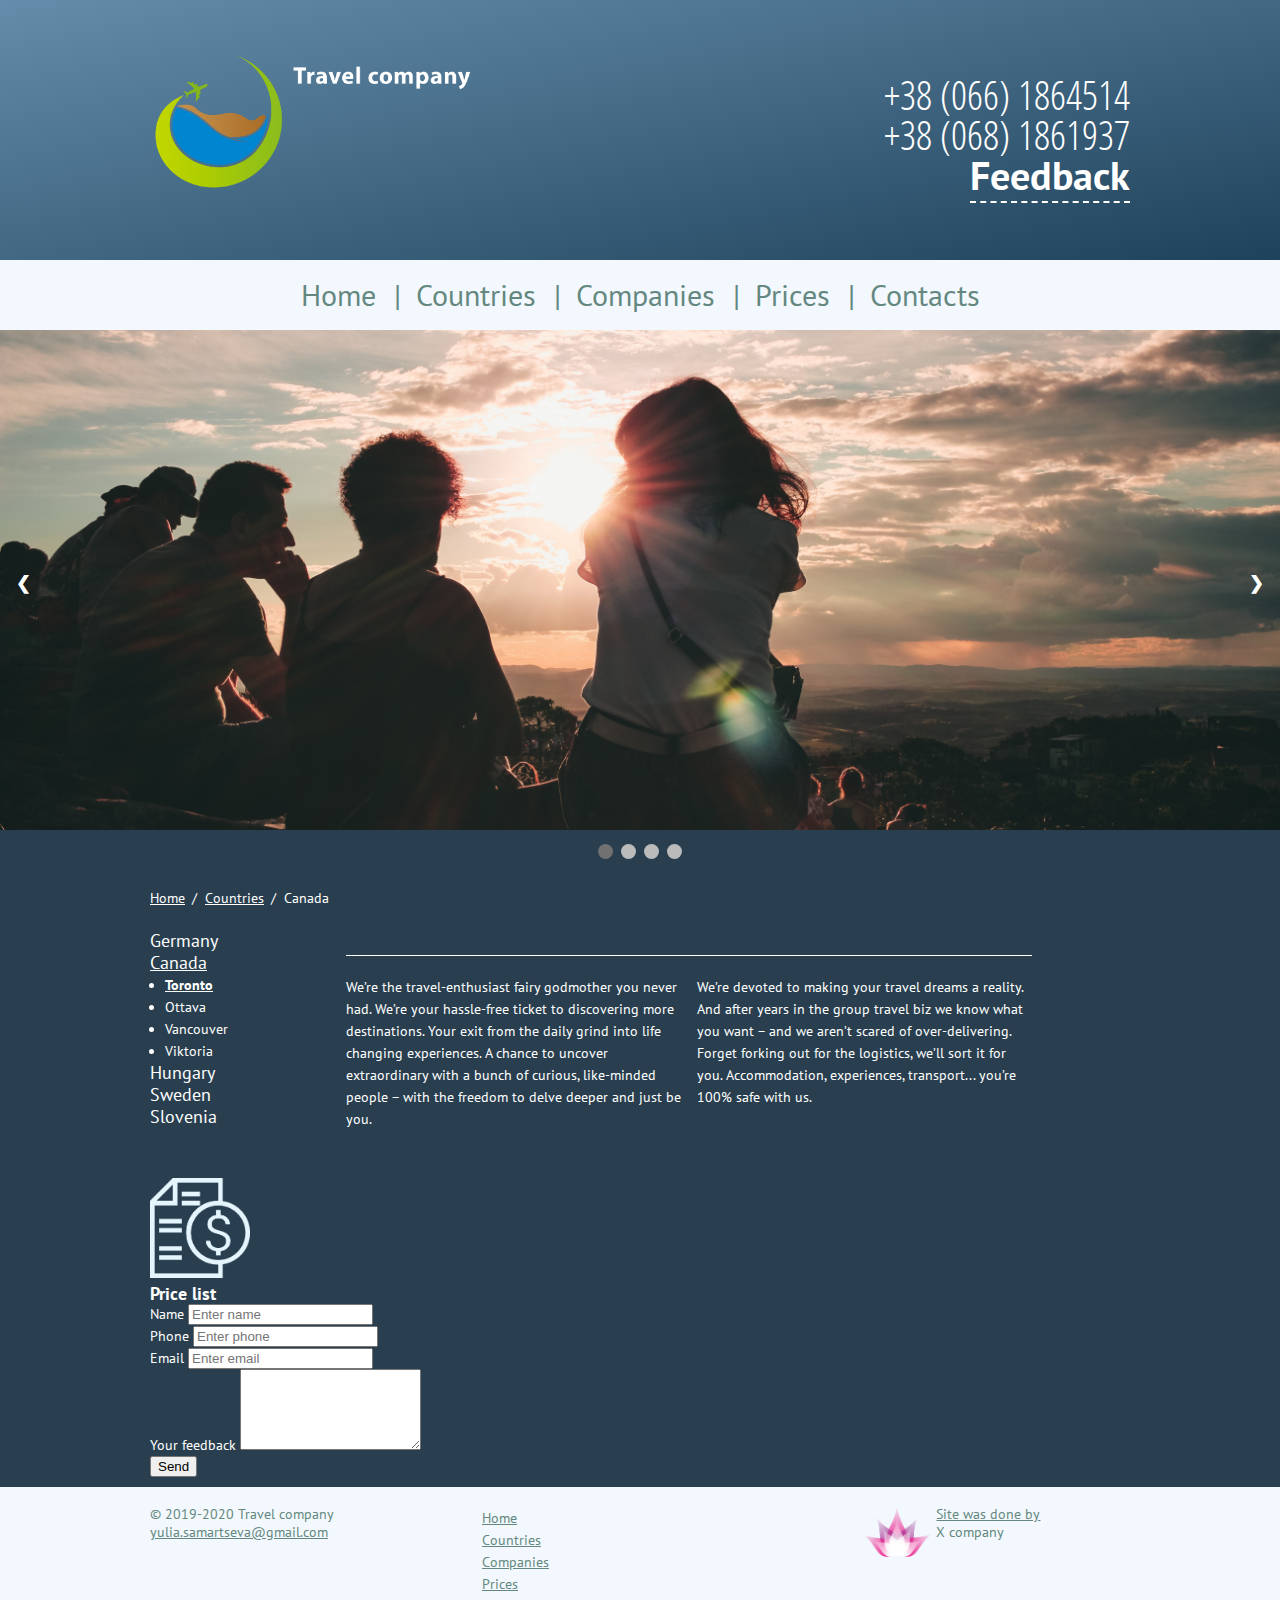
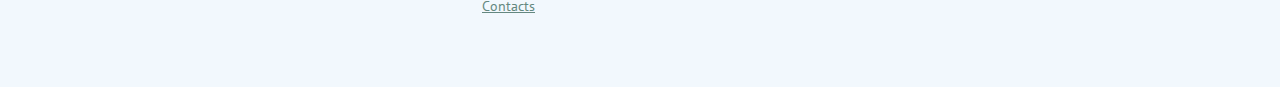
==== index.html @ b4870fb6 "add script for slider" ====
<!DOCTYPE html>
<html lang="en">

<head>
	<meta charset="utf-8">
	<title>Travel company</title>
	<link rel="stylesheet" href="assets/stylesheets/styles.css">
	<link href="https://fonts.googleapis.com/css?family=PT+Sans&display=swap" rel="stylesheet"> 
</head>
<body>
	<!-- Header -->

	<header class="group">

		<div class="container">

			<div class="company-logo">
				<img src="assets/images/logo.png" alt="Travel company logo" class="company-logo">
	    	</div>

	    	<div class="tagline">
		    	<h3 class="number">+38 (066) 1864514<br>+38 (068) 1861937</h3>
		    	<h3>
		    		<a class="contact" href="index.html">Feedback</a>
		    	</h3>
	    	</div>

    	</div>

	</header>

	<!-- Navigation -->	

	<nav class="nav nav-main">
        <ul>
          <li class="nav-main-item"><a href="index.html">Home</a></li><!--
          --><li class="nav-main-item"><a href="index.html">Countries</a></li><!--
          --><li class="nav-main-item"><a href="index.html">Companies</a></li><!--
          --><li class="nav-main-item"><a href="index.html">Prices</a></li><!--
          --><li><a href="index.html">Contacts</a></li>
        </ul>
    </nav>

	    <!-- Slideshow container -->
	<div class="slideshow-container">

	  <!-- Full-width images with number and caption text -->

	  <div class="mySlides fade">
	    <img src="assets/images/slider/people.jpg">
	  </div>

	  <div class="mySlides fade">
	    <img src="assets/images/slider/plane.jpg">
	  </div>

	  <div class="mySlides fade">
	    <img src="assets/images/slider/relax.jpg">
	  </div>

	  <div class="mySlides fade">
	    <img src="assets/images/slider/water.jpg">
	  </div>

	  <!-- Next and previous buttons -->
	  <a class="prev" onclick="plusSlides(-1)">&#10094;</a>
	  <a class="next" onclick="plusSlides(1)">&#10095;</a>
	</div>
	<br>

	<!-- The dots/circles -->
	<div style="text-align:center">
	  <span class="dot" onclick="currentSlide(1)"></span> 
	  <span class="dot" onclick="currentSlide(2)"></span> 
	  <span class="dot" onclick="currentSlide(3)"></span> 
	  <span class="dot" onclick="currentSlide(4)"></span> 
	</div>

	<script type="text/javascript" src="js/script.js"></script>

    <div class="container-body">

    <div class="container">

	<nav class="nav">
        <ul>
          <li class="nav-item"><a href="index.html">Home</a></li><!--
          --><li class="nav-item"><a href="index.html">Countries</a></li><!--
          --><li><a href="index.html">Canada</a></li>
        </ul>
    </nav>

    <!-- Left block -->	
    
    <div class="left-block">

		<div class="price-list">

			<!-- Navigation -->	
		   	<nav class="menu">
		        <ul>
					<li class="main-menu"><a href="index.html">Germany</a></li>
					<li class="main-menu current-item"><a href="index.html">Canada</a></li>
					<li>
						<ul class="bullet-list">
							<li class="current-item current-bold"><a href="index.html">Toronto</a></li>
							<li><a href="index.html">Ottava</a></li>
							<li><a href="index.html">Vancouver</a></li>
							<li><a href="index.html">Viktoria</a></li>
						</ul>
					</li>
					<li class="main-menu"><a href="index.html">Hungary</a></li>
					<li class="main-menu"><a href="index.html">Sweden</a></li>
					<li class="main-menu"><a href="index.html">Slovenia</a></li>
		        </ul>
		    </nav>
		    
		    <figure>
				<img src="assets/images/list.png" alt="Price list">
				<figcaption>Price list</figcaption>
			</figure>

		</div>

	</div><!--
  
  	Central block part
  
 --><div class="center-block">



		<div class="about-company grid-1-2">
			<p>
				We’re the travel-enthusiast fairy godmother you never had. We’re your hassle-free ticket to discovering more destinations. Your exit from the daily grind into life changing experiences. A chance to uncover extraordinary with a bunch of curious, like-minded people – with the freedom to delve deeper and just be you.  
			</p><!--

			Column 2

		 --><p>
				We’re devoted to making your travel dreams a reality. And after years in the group travel biz we know what you want – and we aren’t scared of over-delivering. Forget forking out for the logistics, we’ll sort it for you. Accommodation, experiences, transport... you’re 100% safe with us.   
			</p>
		</div>
	</div>

	<div class="feedback-form" id="feedback">
		<form action="/action_page.php" class="form-container">

			<p><label for="name">Name</label>
			<input type="text" placeholder="Enter name" id="name" required></p>

			<p><label for="phone">Phone</label>
			<input type="tel" placeholder="Enter phone" id="phone" required></p>

			<p><label for="email">Email</label>
			<input type="email" placeholder="Enter email" id="email" required></p>

			<p class="formfield"><label for="feedback-text">Your feedback</label>
            	<textarea id="feedback-text" rows="5"></textarea>
          	</p>
			<button type="submit" class="btn">Send</button>
		</form>
	</div>

	</div>

	<!-- Footer -->

	<footer>

		<div class="container grid-1-3">

			<div>
				<small>&copy; 2019-2020 Travel company</small>
				<p><a href = "mailto: yulia.samartseva@gmail.com">yulia.samartseva@gmail.com</a></p>
			</div><!--

        	Menu

        --><div>

				<ul class="footer-menu">
					<li><a href="index.html">Home</a></li>
					<li><a href="index.html">Countries</a></li>
					<li><a href="index.html">Companies</a></li>
					<li><a href="index.html">Prices</a></li>
					<li><a href="index.html">Contacts</a></li>
		        </ul>

		    </div><!--

        	Site done by X company

        --><div class="done-by">
        		<img src="assets/images/logo2.png" alt="Done by X company" class="done-logo">
		        <a href="index.html">Site was done by</a>
		        <p>X company</p>
	    	</div>

		</div>

	</footer>

	</div>

</body>
</html>
---- assets/stylesheets/styles.css ----
/*
  ========================================
  Clearfix
  ========================================
*/

/* http://meyerweb.com/eric/tools/css/reset/
   v2.0 | 20110126
   License: none (public domain)
*/

html, body, div, span, applet, object, iframe,
h1, h2, h3, h4, h5, h6, p, blockquote, pre,
a, abbr, acronym, address, big, cite, code,
del, dfn, em, img, ins, kbd, q, s, samp,
small, strike, strong, sub, sup, tt, var,
b, u, i, center,
dl, dt, dd, ol, ul, li,
fieldset, form, label, legend,
table, caption, tbody, tfoot, thead, tr, th, td,
article, aside, canvas, details, embed,
figure, figcaption, footer, header, hgroup,
menu, nav, output, ruby, section, summary,
time, mark, audio, video {
  margin: 0;
  padding: 0;
  border: 0;
  font-size: 100%;
  font: inherit;
  vertical-align: baseline;
}
/* HTML5 display-role reset for older browsers */
article, aside, details, figcaption, figure,
footer, header, hgroup, menu, nav, section {
  display: block;
}
body {
  line-height: 1;
}
ol, ul {
  list-style: none;
}
blockquote, q {
  quotes: none;
}
blockquote:before, blockquote:after,
q:before, q:after {
  content: '';
  content: none;
}
table {
  border-collapse: collapse;
  border-spacing: 0;
}

.group:before,
.group:after {
  content: "";
  display: table;
}
.group:after {
  clear: both;
}
.group {
  clear: both;
  *zoom: 1;
}

/*
  ========================================
  Custom styles
  ========================================
*/

body {
	font-family: "PT Sans", sans-serif;
	font-size: 14px;
	background: #293f50;
	color: white;
	height: 100%
}
.container {
	padding: 10px;
	padding-top: 20px;
	width: 1000px;
	margin: 0 auto;
}
.container-body {
	min-width: 1000px;
	margin: auto;
}
.current-item {
	text-decoration: underline;
}
.current-bold {
	font-weight: 800;
}
p {
	line-height: 22px;
}
* {
	box-sizing:border-box;
}

/*
  ========================================
  Primary header
  ========================================
*/

header {
	font-size: 30px;
	background: #293f50;
	background: -webkit-linear-gradient(to right bottom, #648DAB, #1F425B);
	background:    -moz-linear-gradient(to right bottom, #648DAB, #1F425B);
	background:         linear-gradient(to right bottom, #648DAB, #1F425B);
}
.company-logo {
	float: left;
	padding: 15px 0 22px 0;
	height: 180px;
}
.tagline {
	margin: 55px 0 55px 0;
  	text-align: right;
  	font-size:40px;
}
.number {
	font-family: "open_sans_condensedlight", sans-serif;
}

/*
  ========================================
  Primary footer
  ========================================
*/

footer {
	background: #F2F8FD;
	position: relative;
	height: 200px;
	color:#648880;
}
footer a {
	color: #648880;
	text-decoration: underline;
}
.done-logo {
	float: left;
	height: 50px;
	margin-right: 5px;
	margin-left: 50px;
}
/*
  ========================================
  Links
  ========================================
*/

a {
	color: white;
	text-decoration: none;
}
a:hover {
	color: #a9b2b9;
}
.contact {
	border-bottom: 2px dashed white;
	font-weight: 700;
}

/*
  ========================================
  Navigation
  ========================================
*/

.nav {
	padding-bottom: 10px;
	padding-top: 10px;
	min-width: 980px;
}
.nav-main {
	text-align: center;
	background: #F2F8FD;
	font-size: 30px;
	padding: 20px;
}
.nav-main a {
	color:#648880;
	margin-right: 10px;
	margin-left: 10px;
}
.nav-main a {
	color:#648880;	
}
.nav-main-item::after {
	position: absolute;
	margin-left: 8px;
	color:#648880;
	content: "|";
	text-decoration: none;
}
.nav-main-item li:last-child {
	content:none;
}
.nav-main a:hover {
	text-decoration: underline;
}
.nav li {
	display: inline-block;
	margin-right: 10px;
	margin-left: 10px;
	vertical-align: top;
}
.nav li:first-child {
	margin-left: 0;
}
.nav li:last-child {
	margin-right: 0;
}
.nav-item {
	text-decoration: underline;
}
.nav-item::after {
	position: absolute;
	margin-left: 7px;
	content: "/";
	text-decoration: none;
}
.bullet-list {
	list-style-type: disc;
}
.bullet-list li {
	margin-left:15px;
}
.main-menu {
	font-size:18px;
}
.menu {
	line-height: 22px;
}
.footer-menu a {
	text-decoration: underline;
	color: #648880;
	line-height: 22px;
}

/*
  ========================================
  Slider
  ========================================
*/

/* Slideshow container */
.slideshow-container {
	width:100%;
	min-width: 1000px;
	height: 500px;
	position: relative;
	margin: auto;
}
.slideshow-container img {
	display: block;
	margin:auto;
	width:100%;
	height: 500px;
	object-fit: cover;
}

/* Hide the images by default */
.mySlides {
	display: none;
}

/* Next & previous buttons */
.prev, .next {
	cursor: pointer;
	position: absolute;
	top: 50%;
	width: auto;
	margin-top: -22px;
	padding: 16px;
	color: white;
	font-weight: bold;
	font-size: 18px;
	transition: 0.6s ease;
	border-radius: 0 3px 3px 0;
	user-select: none;
}

/* Position the "next button" to the right */
.next {
	right: 0;
	border-radius: 3px 0 0 3px;
}

/* On hover, add a black background color with a little bit see-through */
.prev:hover, .next:hover {
	background-color: rgba(0,0,0,0.8);
}

/* The dots/bullets/indicators */
.dot {
	cursor: pointer;
	height: 15px;
	width: 15px;
	margin: 0 2px;
	background-color: #bbb;
	border-radius: 50%;
	display: inline-block;
	transition: background-color 0.6s ease;
}

.active, .dot:hover {
	background-color: #717171;
}

/* Fading animation */
.fade {
	-webkit-animation-name: fade;
	-webkit-animation-duration: 2s;
	animation-name: fade;
	animation-duration: 2s;
}

@-webkit-keyframes fade {
	from {opacity: .4} 
	to {opacity: 1}
}

@keyframes fade {
	from {opacity: .4} 
	to {opacity: 1}
}


/*
  ========================================
  Price list
  ========================================
*/

.price-list {
	margin-top: 15px;
}
.price-list figure {
	margin-top: 50px;
}
.price-list img {
	height: 100px;
}
.price-list figcaption {
	margin-top: 5px;
	font-size: 18px;
	font-weight: bold;
}

/*
  ========================================
  Blocks
  ========================================
*/

.left-block {
	width: 20%;
}
.center-block {
	width: 70%;
	margin: 0 auto;
}
.left-block,
.center-block {
  display: inline-block;
  vertical-align: top;
}

/*
  ========================================
  About company
  ========================================
*/

.about-company {
	border-top: 1px solid white;
	margin-top: 40px;
}
.about-company p {
	margin-top: 20px;
}

/*
  ========================================
  Grid
  ========================================
*/

.grid-1-2 {
    display: grid;
    grid-template-columns: 1fr 1fr;
    grid-gap: 1rem;
}
.grid-1-3 {
    display: grid;
    grid-template-columns: 1fr 1fr 1fr;
    grid-gap: 1rem;
}


/*
  ========================================
  Fonts
  ========================================
*/

@font-face {
    font-family: "open_sans_condensedlight";
    src: url('../fonts/opensanscondensed-light-webfont.woff2') format('woff2'),
         url('../fonts/opensanscondensed-light-webfont.woff') format('woff');
    font-weight: normal;
    font-style: normal;
}
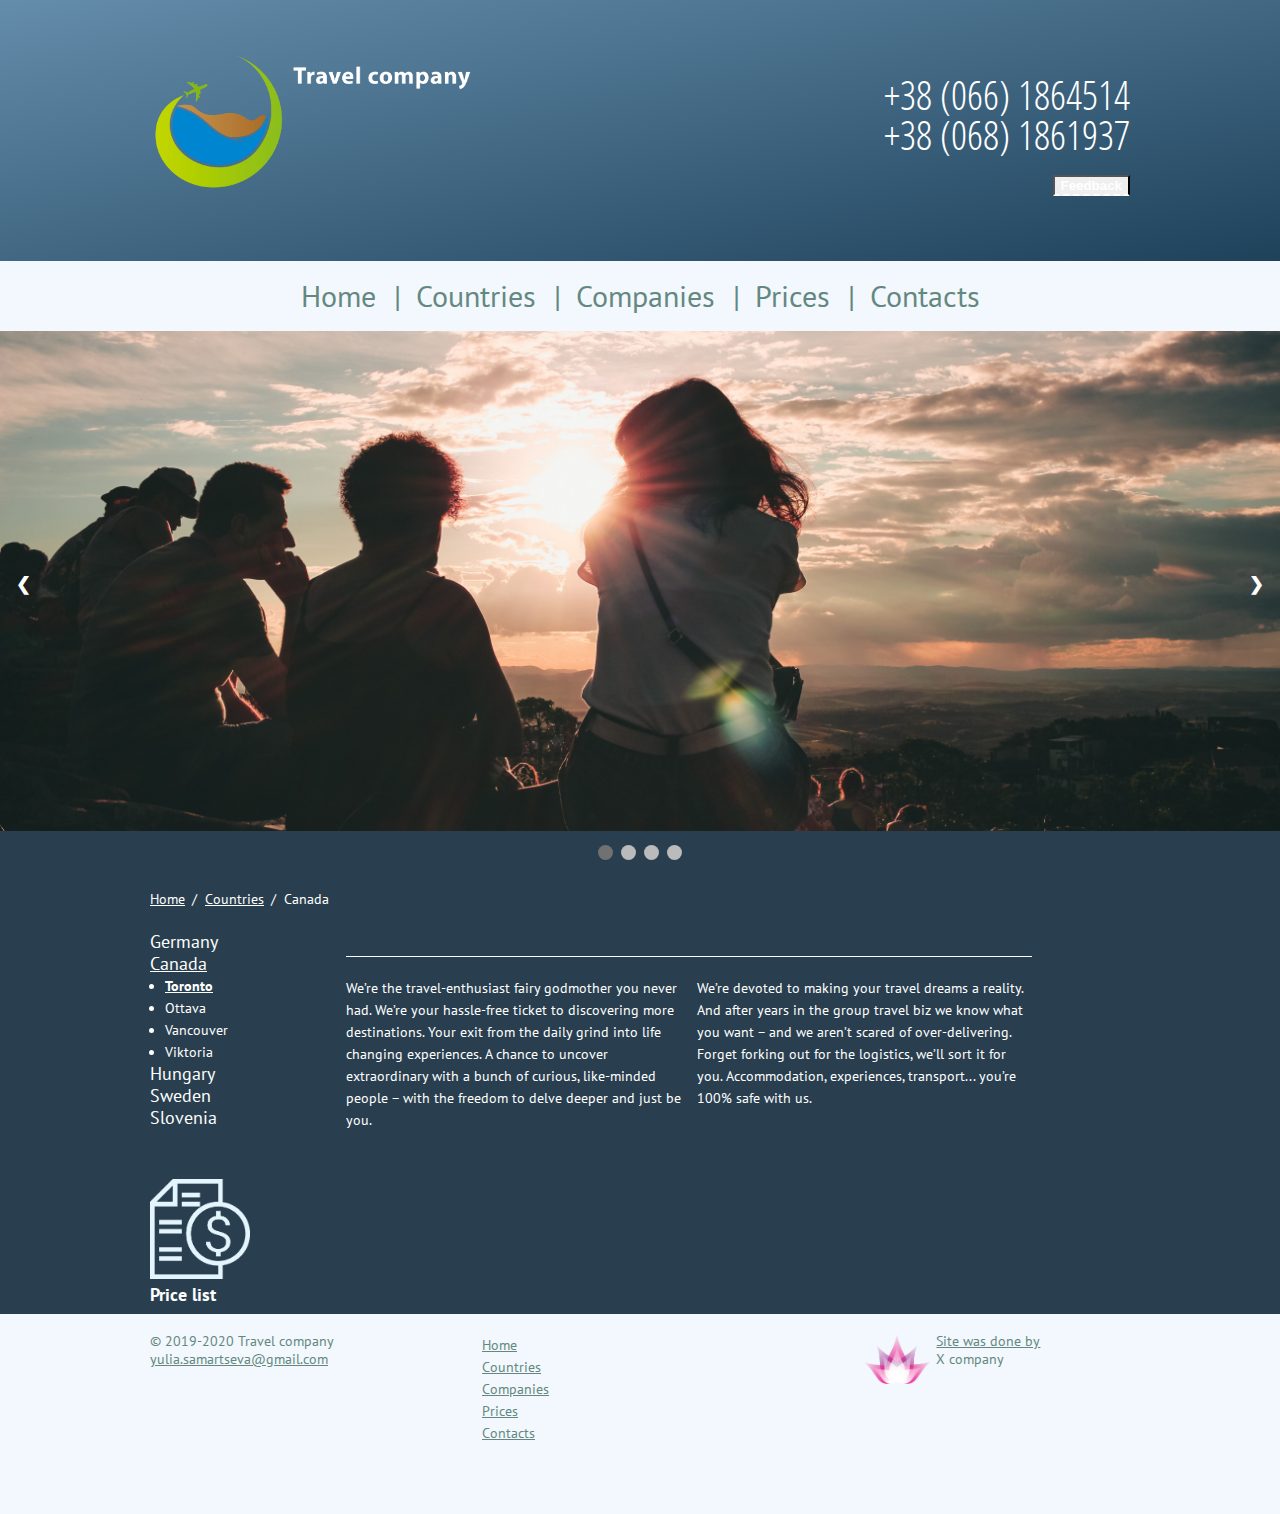
==== commit b248e8bf: "add form" ====
--- a/index.html
+++ b/index.html
@@ -21,7 +21,7 @@
 	    	<div class="tagline">
 		    	<h3 class="number">+38 (066) 1864514<br>+38 (068) 1861937</h3>
 		    	<h3>
-		    		<a class="contact" href="index.html">Feedback</a>
+		    		<button class="contact" onclick="openForm()">Feedback</button>
 		    	</h3>
 	    	</div>
 
@@ -142,24 +142,27 @@
 			</p>
 		</div>
 	</div>
-
-	<div class="feedback-form" id="feedback">
-		<form action="/action_page.php" class="form-container">
-
-			<p><label for="name">Name</label>
-			<input type="text" placeholder="Enter name" id="name" required></p>
-
-			<p><label for="phone">Phone</label>
-			<input type="tel" placeholder="Enter phone" id="phone" required></p>
-
-			<p><label for="email">Email</label>
-			<input type="email" placeholder="Enter email" id="email" required></p>
-
-			<p class="formfield"><label for="feedback-text">Your feedback</label>
-            	<textarea id="feedback-text" rows="5"></textarea>
-          	</p>
-			<button type="submit" class="btn">Send</button>
-		</form>
+	<div id="form-popup">
+		<div class="feedback-form" id="feedback">
+
+			<form action="/action_page.php" class="form-container">
+				<h2>Feedback form</h2>
+				
+				<p><label for="name">Name</label>
+				<input type="text" placeholder="Enter name" id="name" required></p>
+
+				<p><label for="phone">Phone</label>
+				<input type="tel" placeholder="Enter phone" id="phone" required></p>
+
+				<p><label for="email">Email</label>
+				<input type="email" placeholder="Enter email" id="email" required></p>
+
+				<p class="formfield"><label for="feedback-text">Your feedback</label>
+	            	<textarea id="feedback-text" rows="5"></textarea>
+	          	</p>
+				<button type="submit" class="send-form">Send</button>
+			</form>
+		</div>
 	</div>
 
 	</div>
--- a/assets/stylesheets/styles.css
+++ b/assets/stylesheets/styles.css
@@ -165,6 +165,7 @@
 	color: #a9b2b9;
 }
 .contact {
+	color: white;
 	border-bottom: 2px dashed white;
 	font-weight: 700;
 }
@@ -406,6 +407,63 @@
     grid-gap: 1rem;
 }
 
+/*
+  ========================================
+  Form
+  ========================================
+*/
+#form-popup {
+	display: none; 
+	position: fixed; 
+	z-index: 1; 
+	padding-top: 100px; 
+	left: 0;
+	top: 0;
+	width: 100%; 
+	height: 100%; 
+	overflow: auto; 
+	background-color: #F2F8FD; 
+	background-color: rgba(0,0,0,0.4); 
+}
+.feedback-form {
+	z-index: 9;
+	max-width: 300px;
+	margin: 0 auto;
+}
+.form-container {
+	max-width: 300px;
+	padding: 20px;
+	background-color: #F2F8FD;
+	color:#293f50;
+}
+.form-container h2 {
+	font-size:18px;
+	font-weight: bold;
+}
+.form-container input[type=text],
+.form-container input[type=tel],
+.form-container input[type=email] {
+	width: 100%;
+	padding: 10px;
+	margin: 5px 0 22px 0;
+	border: none;
+	background: #eee;
+}
+.form-container input[type=text]:focus,
+.form-container input[type=tel]:focus, 
+.form-container input[type=email]:focus {
+	background-color: #ddd;
+	outline: none;
+}
+.send-form {
+	color: #fff;
+	padding: 12px 20px;
+	border: none;
+	cursor: pointer;
+	width: 100%;
+	margin-bottom:10px;
+	opacity: 0.8;
+}
 
 /*
   ========================================
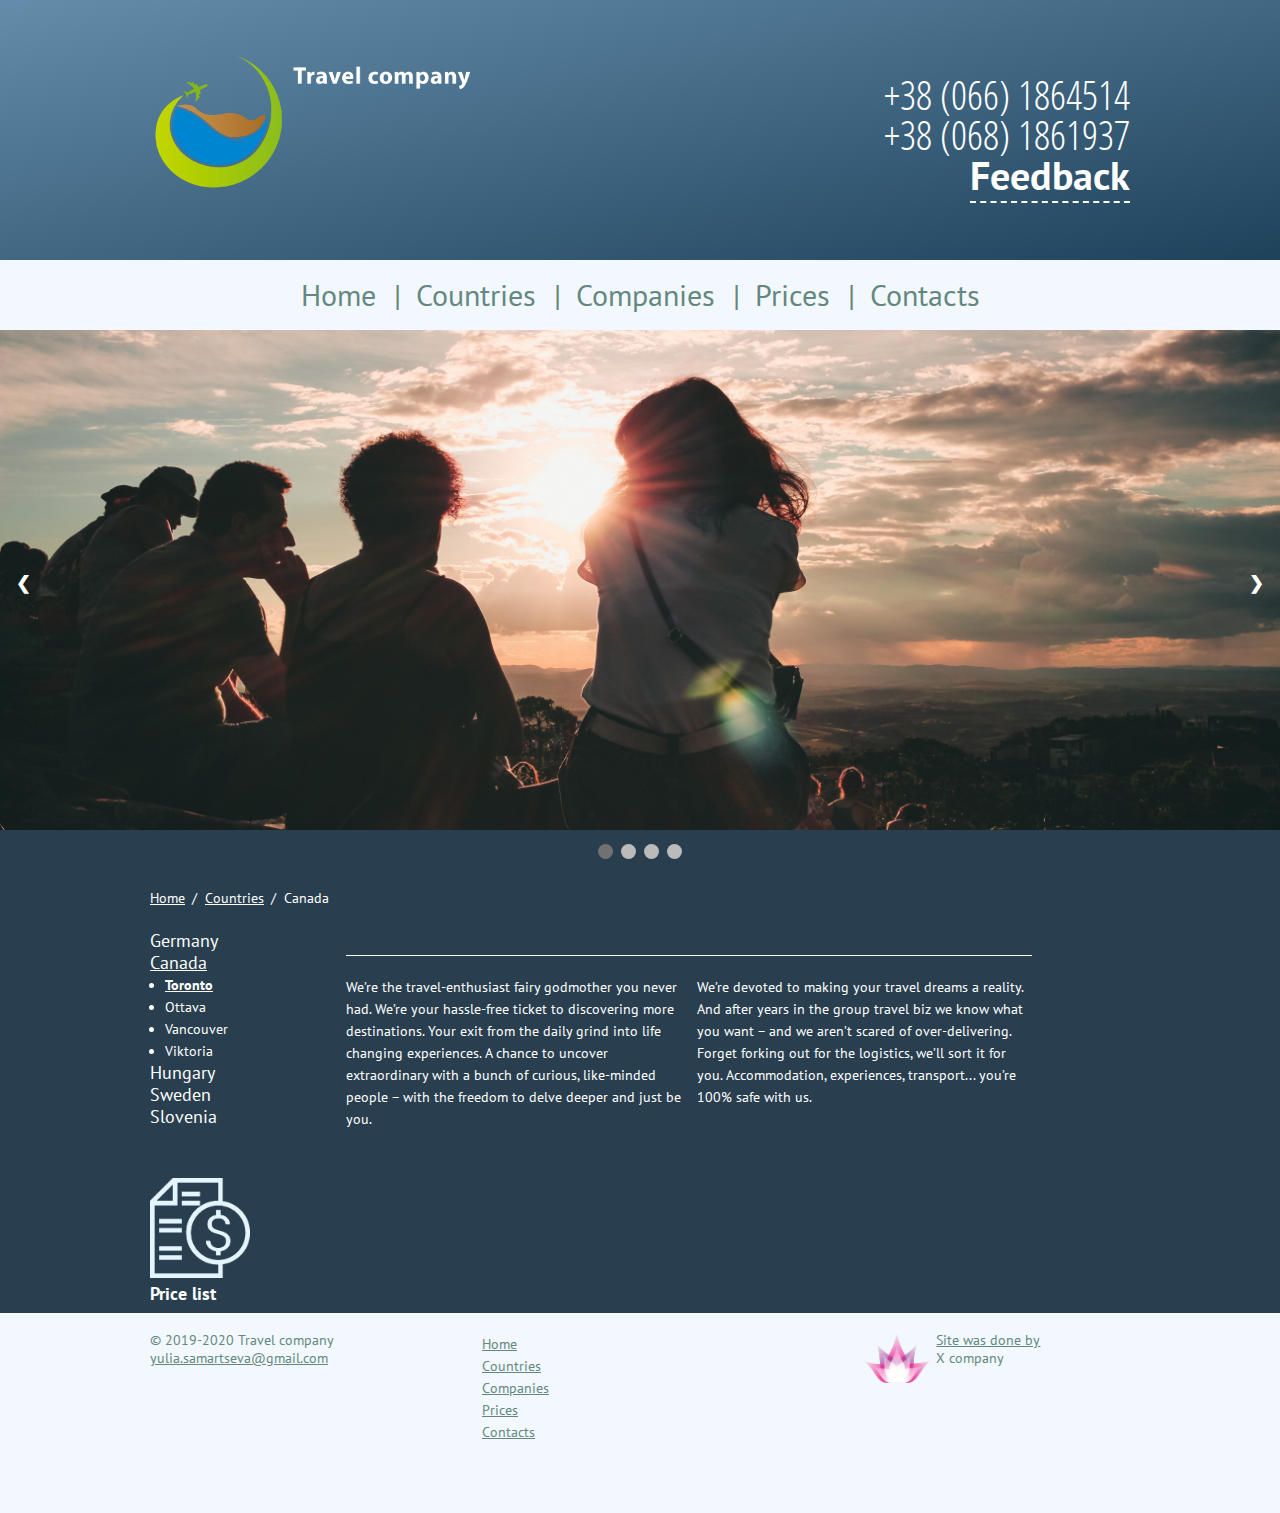
==== commit 3738ee84: "added style for form" ====
--- a/index.html
+++ b/index.html
@@ -21,7 +21,7 @@
 	    	<div class="tagline">
 		    	<h3 class="number">+38 (066) 1864514<br>+38 (068) 1861937</h3>
 		    	<h3>
-		    		<button class="contact" onclick="openForm()">Feedback</button>
+		    		<a class="contact" onclick="openForm()">Feedback</a>
 		    	</h3>
 	    	</div>
 
@@ -145,7 +145,7 @@
 	<div id="form-popup">
 		<div class="feedback-form" id="feedback">
 
-			<form action="/action_page.php" class="form-container">
+			<form action="index.html" class="form-container fade">
 				<h2>Feedback form</h2>
 				
 				<p><label for="name">Name</label>
--- a/assets/stylesheets/styles.css
+++ b/assets/stylesheets/styles.css
@@ -168,6 +168,7 @@
 	color: white;
 	border-bottom: 2px dashed white;
 	font-weight: 700;
+	cursor: pointer;
 }
 
 /*
@@ -435,14 +436,20 @@
 	padding: 20px;
 	background-color: #F2F8FD;
 	color:#293f50;
+	text-align: center;
 }
 .form-container h2 {
 	font-size:18px;
 	font-weight: bold;
+	margin-bottom: 20px;
+}
+.form-container textarea {
+	resize: none;
 }
 .form-container input[type=text],
 .form-container input[type=tel],
-.form-container input[type=email] {
+.form-container input[type=email],
+.form-container textarea {
 	width: 100%;
 	padding: 10px;
 	margin: 5px 0 22px 0;
@@ -451,18 +458,27 @@
 }
 .form-container input[type=text]:focus,
 .form-container input[type=tel]:focus, 
-.form-container input[type=email]:focus {
+.form-container input[type=email]:focus,
+.form-container textarea:focus {
 	background-color: #ddd;
 	outline: none;
 }
+.form-container input:invalid {
+	border: 1px solid #EE3D48;
+}
 .send-form {
-	color: #fff;
+	background: #D7E1E9;
+	color: #293f50;
+	width: 100px;
+	border-radius: 4px;
 	padding: 12px 20px;
 	border: none;
 	cursor: pointer;
-	width: 100%;
 	margin-bottom:10px;
 	opacity: 0.8;
+}
+.send-form:hover {
+	background: #BEF761;
 }
 
 /*
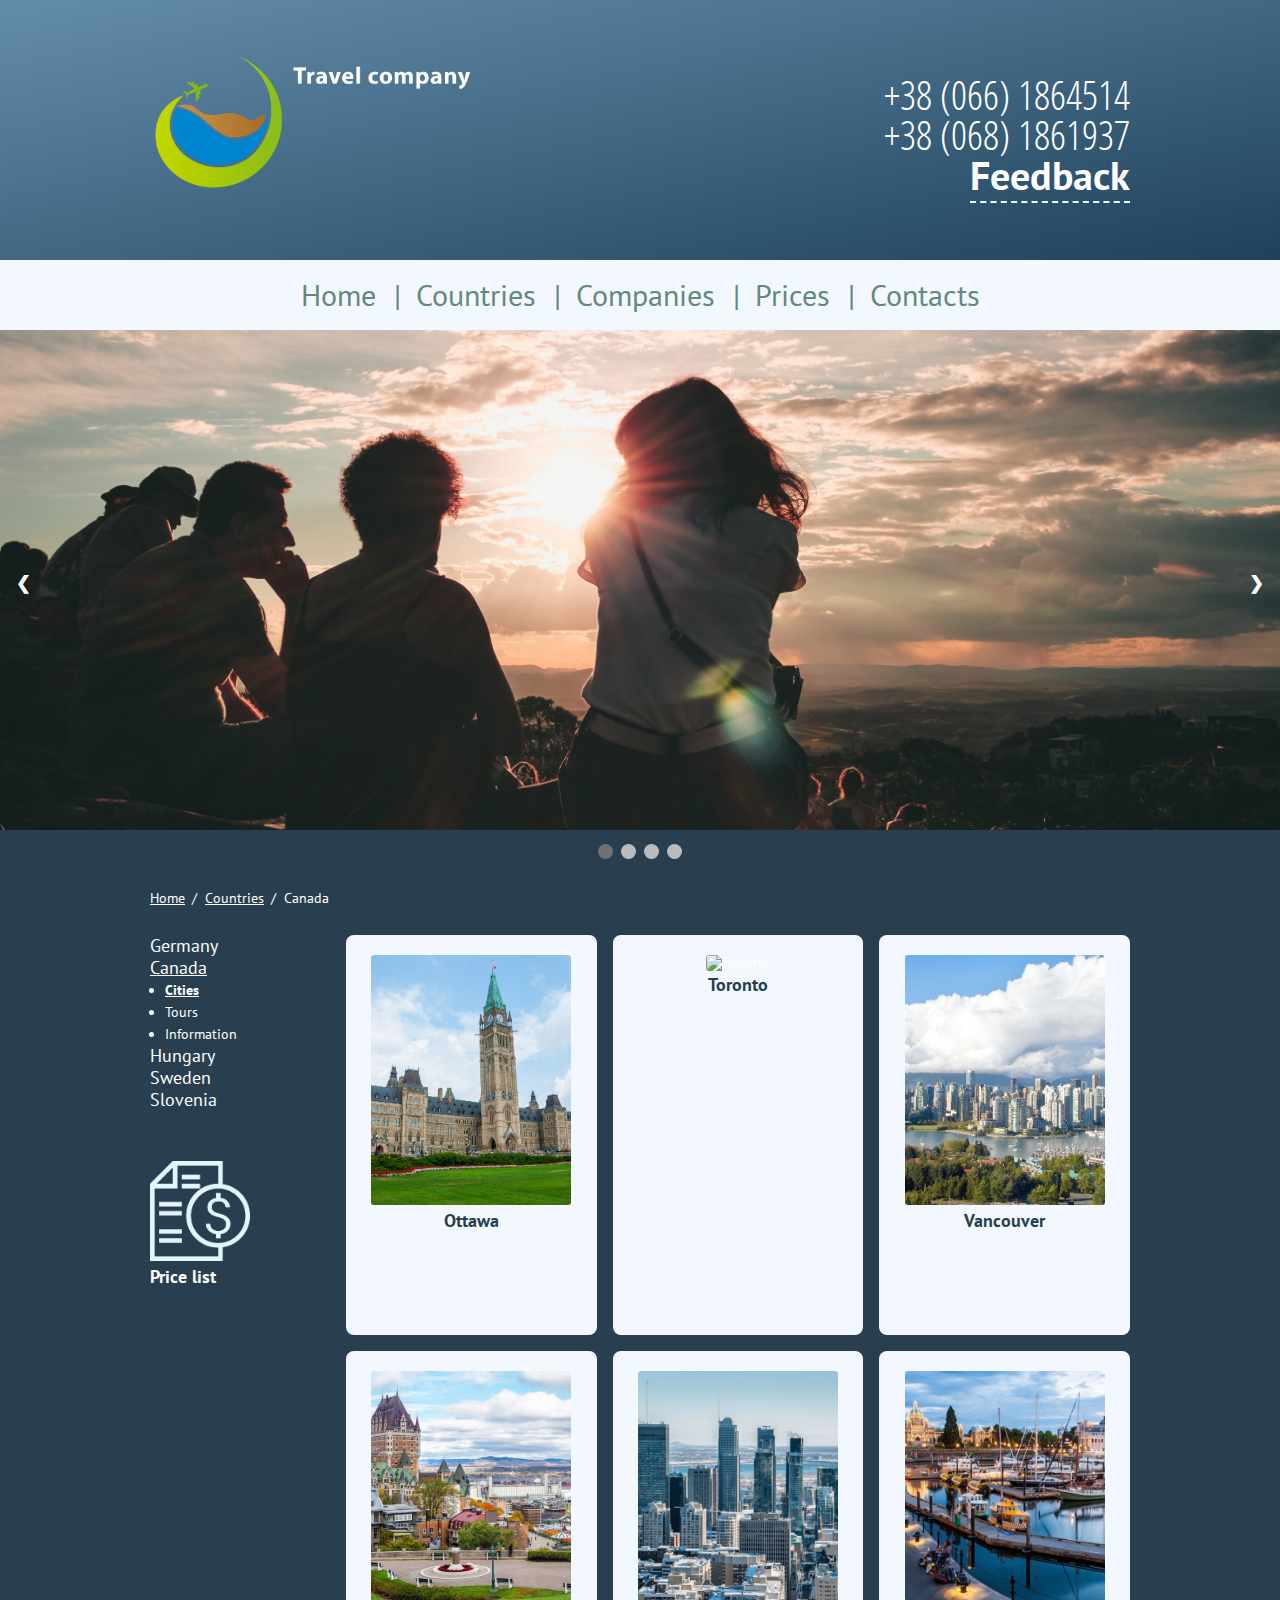
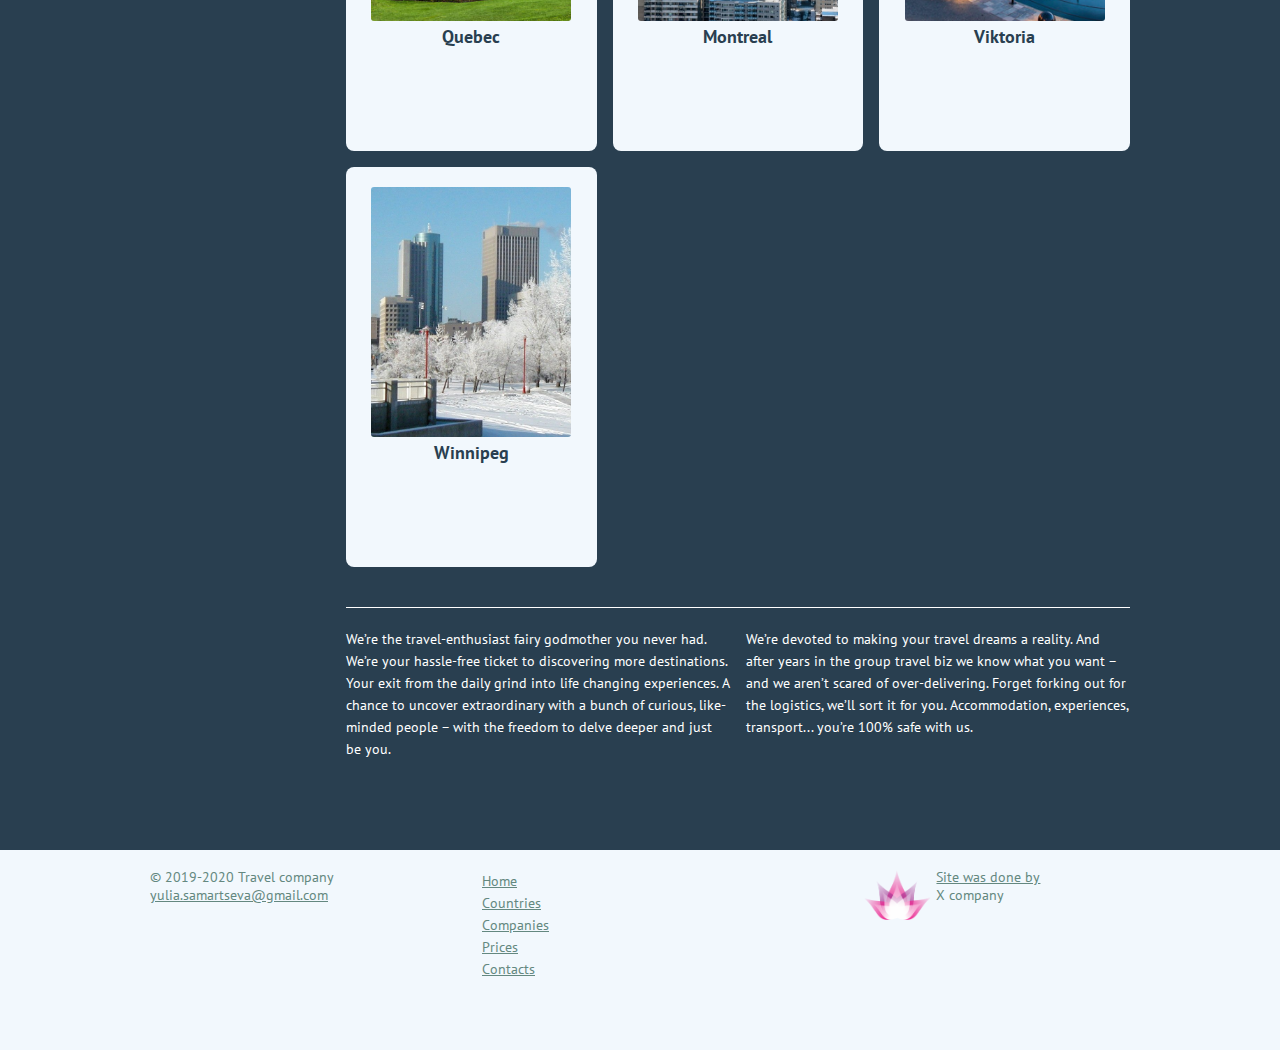
==== commit 3013d309: "add grid and items for sale" ====
--- a/index.html
+++ b/index.html
@@ -103,10 +103,9 @@
 					<li class="main-menu current-item"><a href="index.html">Canada</a></li>
 					<li>
 						<ul class="bullet-list">
-							<li class="current-item current-bold"><a href="index.html">Toronto</a></li>
-							<li><a href="index.html">Ottava</a></li>
-							<li><a href="index.html">Vancouver</a></li>
-							<li><a href="index.html">Viktoria</a></li>
+							<li class="current-item current-bold"><a href="index.html">Cities</a></li>
+							<li><a href="index.html">Tours</a></li>
+							<li><a href="index.html">Information</a></li>
 						</ul>
 					</li>
 					<li class="main-menu"><a href="index.html">Hungary</a></li>
@@ -127,8 +126,58 @@
   	Central block part
   
  --><div class="center-block">
-
-
+ 		<div class="grid-1-3">
+
+ 			<div class="product-item">
+ 				<figure>
+ 					<img src="assets/images/countries/canada/Ottawa.jpg" alt="POttawa">
+ 					<figcaption>Ottawa</figcaption>
+ 				</figure>
+ 			</div>
+
+ 			<div class="product-item">
+ 				<figure>
+ 					<img src="assets/images/countries/canada/Toronto.jpg" alt="Toronto">
+ 					<figcaption>Toronto</figcaption>
+ 				</figure>
+ 			</div>
+
+ 			<div class="product-item">
+ 				<figure>
+ 					<img src="assets/images/countries/canada/Vancouver.jpg" alt="Vancouver">
+ 					<figcaption>Vancouver</figcaption>
+ 				</figure>
+ 			</div>
+
+ 			<div class="product-item">
+ 				<figure>
+ 					<img src="assets/images/countries/canada/Quebec.jpg" alt="Quebec">
+ 					<figcaption>Quebec</figcaption>
+ 				</figure>
+ 			</div>
+
+ 			<div class="product-item">
+ 				<figure>
+ 					<img src="assets/images/countries/canada/Montreal.jpg" alt="Montreal">
+ 					<figcaption>Montreal</figcaption>
+ 				</figure>
+ 			</div>
+
+ 			<div class="product-item">
+ 				<figure>
+ 					<img src="assets/images/countries/canada/Viktoria.jpg" alt="Viktoria">
+ 					<figcaption>Viktoria</figcaption>
+ 				</figure>
+ 			</div>
+
+ 			<div class="product-item">
+ 				<figure>
+ 					<img src="assets/images/countries/canada/Winnipeg.jpg" alt="Winnipeg">
+ 					<figcaption>Winnipeg</figcaption>
+ 				</figure>
+ 			</div>
+
+ 		</div>
 
 		<div class="about-company grid-1-2">
 			<p>
@@ -141,29 +190,30 @@
 				We’re devoted to making your travel dreams a reality. And after years in the group travel biz we know what you want – and we aren’t scared of over-delivering. Forget forking out for the logistics, we’ll sort it for you. Accommodation, experiences, transport... you’re 100% safe with us.   
 			</p>
 		</div>
-	</div>
-	<div id="form-popup">
-		<div class="feedback-form" id="feedback">
-
-			<form action="index.html" class="form-container fade">
-				<h2>Feedback form</h2>
-				
-				<p><label for="name">Name</label>
-				<input type="text" placeholder="Enter name" id="name" required></p>
-
-				<p><label for="phone">Phone</label>
-				<input type="tel" placeholder="Enter phone" id="phone" required></p>
-
-				<p><label for="email">Email</label>
-				<input type="email" placeholder="Enter email" id="email" required></p>
-
-				<p class="formfield"><label for="feedback-text">Your feedback</label>
-	            	<textarea id="feedback-text" rows="5"></textarea>
-	          	</p>
-				<button type="submit" class="send-form">Send</button>
-			</form>
-		</div>
-	</div>
+
+		</div>
+		<div id="form-popup">
+			<div class="feedback-form" id="feedback">
+
+				<form action="index.html" class="form-container fade">
+					<h2>Feedback form</h2>
+					
+					<p><label for="name">Name</label>
+					<input type="text" placeholder="Enter name" id="name" required></p>
+
+					<p><label for="phone">Phone</label>
+					<input type="tel" placeholder="Enter phone" id="phone" required></p>
+
+					<p><label for="email">Email</label>
+					<input type="email" placeholder="Enter email" id="email" required></p>
+
+					<p class="formfield"><label for="feedback-text">Your feedback</label>
+		            	<textarea id="feedback-text" rows="5"></textarea>
+		          	</p>
+					<button type="submit" class="send-form">Send</button>
+				</form>
+			</div>
+		</div>
 
 	</div>
 
@@ -194,10 +244,12 @@
 
         	Site done by X company
 
-        --><div class="done-by">
+        --><div>
+
         		<img src="assets/images/logo2.png" alt="Done by X company" class="done-logo">
 		        <a href="index.html">Site was done by</a>
 		        <p>X company</p>
+
 	    	</div>
 
 		</div>
--- a/assets/stylesheets/styles.css
+++ b/assets/stylesheets/styles.css
@@ -323,7 +323,7 @@
 	-webkit-animation-name: fade;
 	-webkit-animation-duration: 2s;
 	animation-name: fade;
-	animation-duration: 2s;
+	animation-duration: 3s;
 }
 
 @-webkit-keyframes fade {
@@ -332,7 +332,7 @@
 }
 
 @keyframes fade {
-	from {opacity: .4} 
+	from {opacity: .5} 
 	to {opacity: 1}
 }
 
@@ -343,9 +343,6 @@
   ========================================
 */
 
-.price-list {
-	margin-top: 15px;
-}
 .price-list figure {
 	margin-top: 50px;
 }
@@ -368,13 +365,14 @@
 	width: 20%;
 }
 .center-block {
-	width: 70%;
+	width: 80%;
 	margin: 0 auto;
 }
 .left-block,
 .center-block {
   display: inline-block;
   vertical-align: top;
+  margin-top: 20px;
 }
 
 /*
@@ -386,6 +384,7 @@
 .about-company {
 	border-top: 1px solid white;
 	margin-top: 40px;
+	margin-bottom: 80px;
 }
 .about-company p {
 	margin-top: 20px;
@@ -483,6 +482,32 @@
 
 /*
   ========================================
+  Products
+  ========================================
+*/
+
+.product-item {
+	background: #F2F8FD;
+	height:400px;
+	border-radius: 8px;
+	text-align: center;
+}
+.product-item img {
+	margin-top: 20px;
+	border-radius: 3px;
+	height: 250px;
+	width: 200px;
+	object-fit: cover;
+}
+.product-item figcaption {
+	margin-top: 5px;
+	font-size: 18px;
+	font-weight: bold;
+	color: #293f50;
+}
+
+/*
+  ========================================
   Fonts
   ========================================
 */
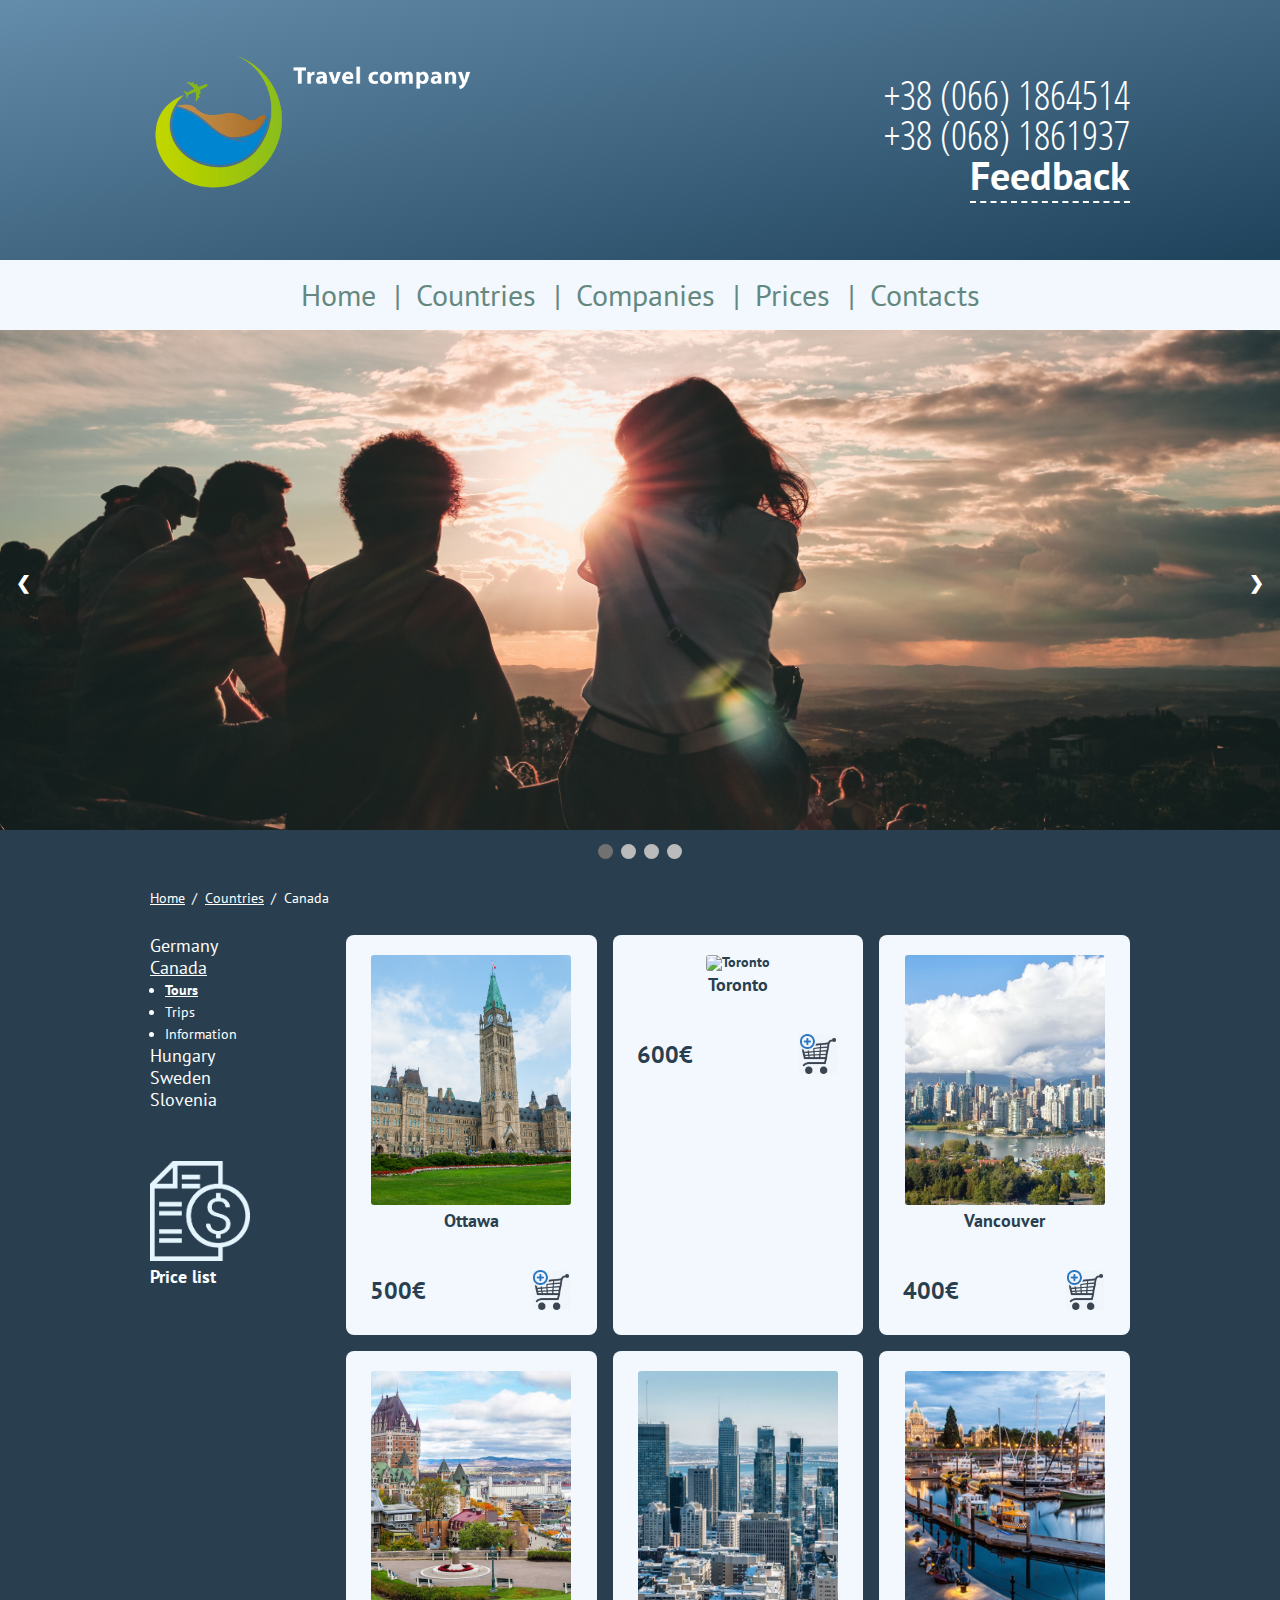
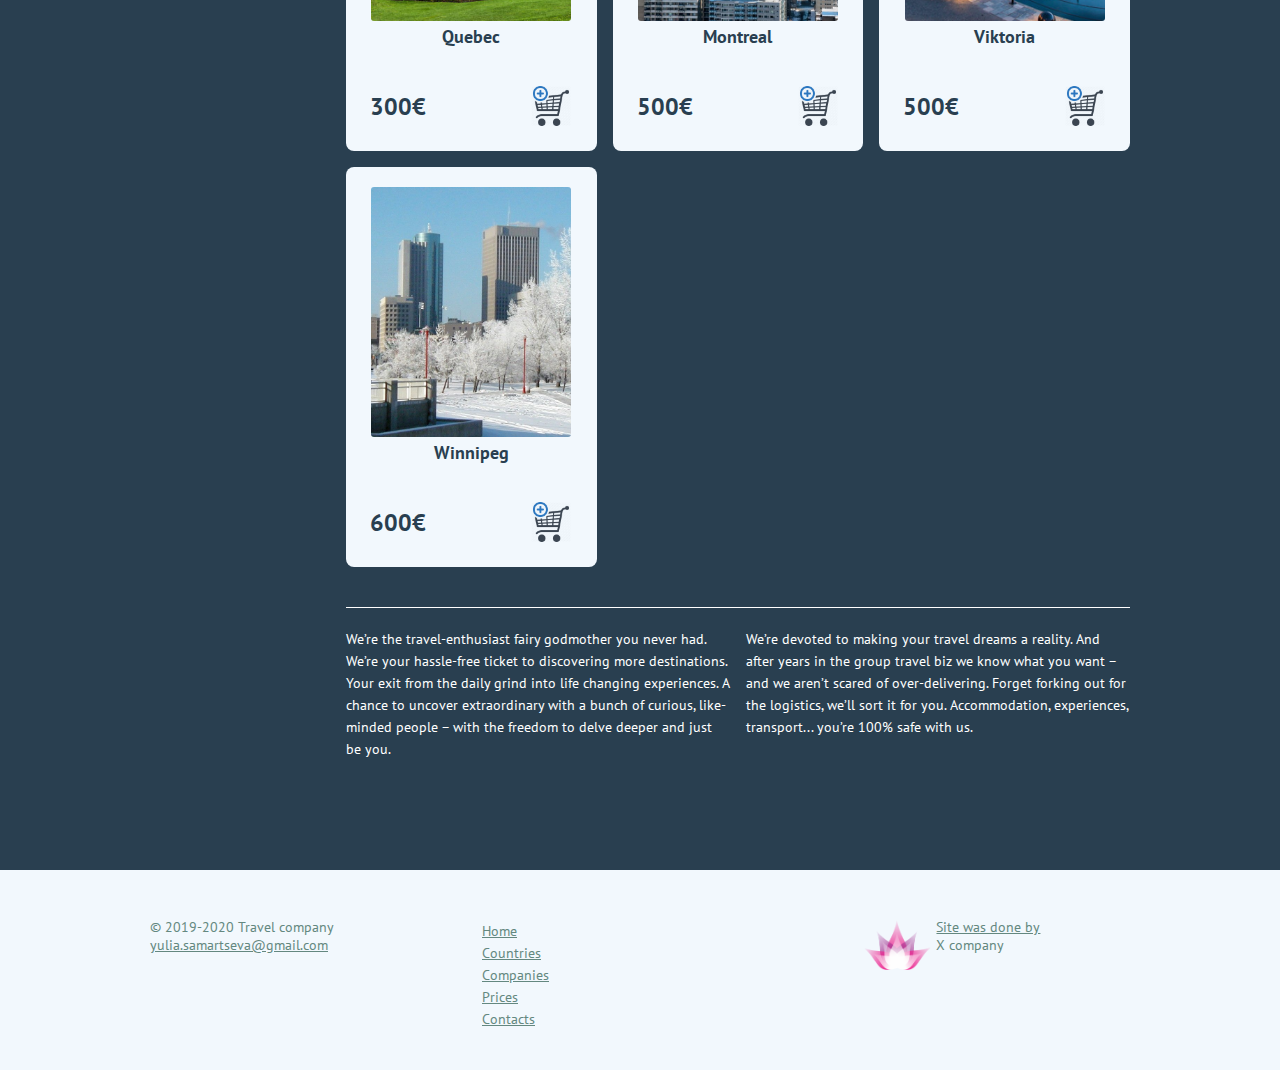
==== commit a5cf91a4: "Add all products to the list" ====
--- a/index.html
+++ b/index.html
@@ -103,8 +103,8 @@
 					<li class="main-menu current-item"><a href="index.html">Canada</a></li>
 					<li>
 						<ul class="bullet-list">
-							<li class="current-item current-bold"><a href="index.html">Cities</a></li>
-							<li><a href="index.html">Tours</a></li>
+							<li class="current-item current-bold"><a href="index.html">Tours</a></li>
+							<li><a href="index.html">Trips</a></li>
 							<li><a href="index.html">Information</a></li>
 						</ul>
 					</li>
@@ -130,9 +130,11 @@
 
  			<div class="product-item">
  				<figure>
- 					<img src="assets/images/countries/canada/Ottawa.jpg" alt="POttawa">
+ 					<img src="assets/images/countries/canada/Ottawa.jpg" alt="Ottawa">
  					<figcaption>Ottawa</figcaption>
  				</figure>
+ 				<p>500€</p>
+				<a href="index.html"><img class="add-to-cart" src="assets/images/add-to-cart.png" alt="Add to cart"></a>
  			</div>
 
  			<div class="product-item">
@@ -140,6 +142,8 @@
  					<img src="assets/images/countries/canada/Toronto.jpg" alt="Toronto">
  					<figcaption>Toronto</figcaption>
  				</figure>
+ 				<p>600€</p>
+ 				<a href="index.html"><img class="add-to-cart" src="assets/images/add-to-cart.png" alt="Add to cart"></a>
  			</div>
 
  			<div class="product-item">
@@ -147,6 +151,8 @@
  					<img src="assets/images/countries/canada/Vancouver.jpg" alt="Vancouver">
  					<figcaption>Vancouver</figcaption>
  				</figure>
+ 				<p>400€</p>
+ 				<a href="index.html"><img class="add-to-cart" src="assets/images/add-to-cart.png" alt="Add to cart"></a>
  			</div>
 
  			<div class="product-item">
@@ -154,6 +160,8 @@
  					<img src="assets/images/countries/canada/Quebec.jpg" alt="Quebec">
  					<figcaption>Quebec</figcaption>
  				</figure>
+ 				<p>300€</p>
+ 				<a href="index.html"><img class="add-to-cart" src="assets/images/add-to-cart.png" alt="Add to cart"></a>
  			</div>
 
  			<div class="product-item">
@@ -161,6 +169,8 @@
  					<img src="assets/images/countries/canada/Montreal.jpg" alt="Montreal">
  					<figcaption>Montreal</figcaption>
  				</figure>
+ 				<p>500€</p>
+ 				<a href="index.html"><img class="add-to-cart" src="assets/images/add-to-cart.png" alt="Add to cart"></a>
  			</div>
 
  			<div class="product-item">
@@ -168,6 +178,8 @@
  					<img src="assets/images/countries/canada/Viktoria.jpg" alt="Viktoria">
  					<figcaption>Viktoria</figcaption>
  				</figure>
+ 				<p>500€</p>
+ 				<a href="index.html"><img class="add-to-cart" src="assets/images/add-to-cart.png" alt="Add to cart"></a>
  			</div>
 
  			<div class="product-item">
@@ -175,6 +187,8 @@
  					<img src="assets/images/countries/canada/Winnipeg.jpg" alt="Winnipeg">
  					<figcaption>Winnipeg</figcaption>
  				</figure>
+ 				<p>600€</p>
+ 				<a href="index.html"><img class="add-to-cart" src="assets/images/add-to-cart.png" alt="Add to cart"></a>
  			</div>
 
  		</div>
--- a/assets/stylesheets/styles.css
+++ b/assets/stylesheets/styles.css
@@ -140,6 +140,7 @@
 	position: relative;
 	height: 200px;
 	color:#648880;
+	padding-top: 30px;
 }
 footer a {
 	color: #648880;
@@ -336,7 +337,6 @@
 	to {opacity: 1}
 }
 
-
 /*
   ========================================
   Price list
@@ -384,7 +384,7 @@
 .about-company {
 	border-top: 1px solid white;
 	margin-top: 40px;
-	margin-bottom: 80px;
+	margin-bottom: 100px;
 }
 .about-company p {
 	margin-top: 20px;
@@ -412,6 +412,7 @@
   Form
   ========================================
 */
+
 #form-popup {
 	display: none; 
 	position: fixed; 
@@ -465,6 +466,9 @@
 .form-container input:invalid {
 	border: 1px solid #EE3D48;
 }
+.form-container input:valid {
+	border: 1px solid #B5FBDD;
+}
 .send-form {
 	background: #D7E1E9;
 	color: #293f50;
@@ -491,8 +495,10 @@
 	height:400px;
 	border-radius: 8px;
 	text-align: center;
-}
-.product-item img {
+	color: #293f50;
+	font-weight: bold;
+}
+.product-item figure img {
 	margin-top: 20px;
 	border-radius: 3px;
 	height: 250px;
@@ -502,8 +508,18 @@
 .product-item figcaption {
 	margin-top: 5px;
 	font-size: 18px;
-	font-weight: bold;
-	color: #293f50;
+}
+.product-item p {
+	position: absolute;
+	margin-top: 50px;
+	margin-left: 24px;
+	font-size: 24px;
+}
+.add-to-cart {
+	position: absolute;
+	width: 40px;
+	margin-top: 40px;
+	margin-left: 60px;
 }
 
 /*
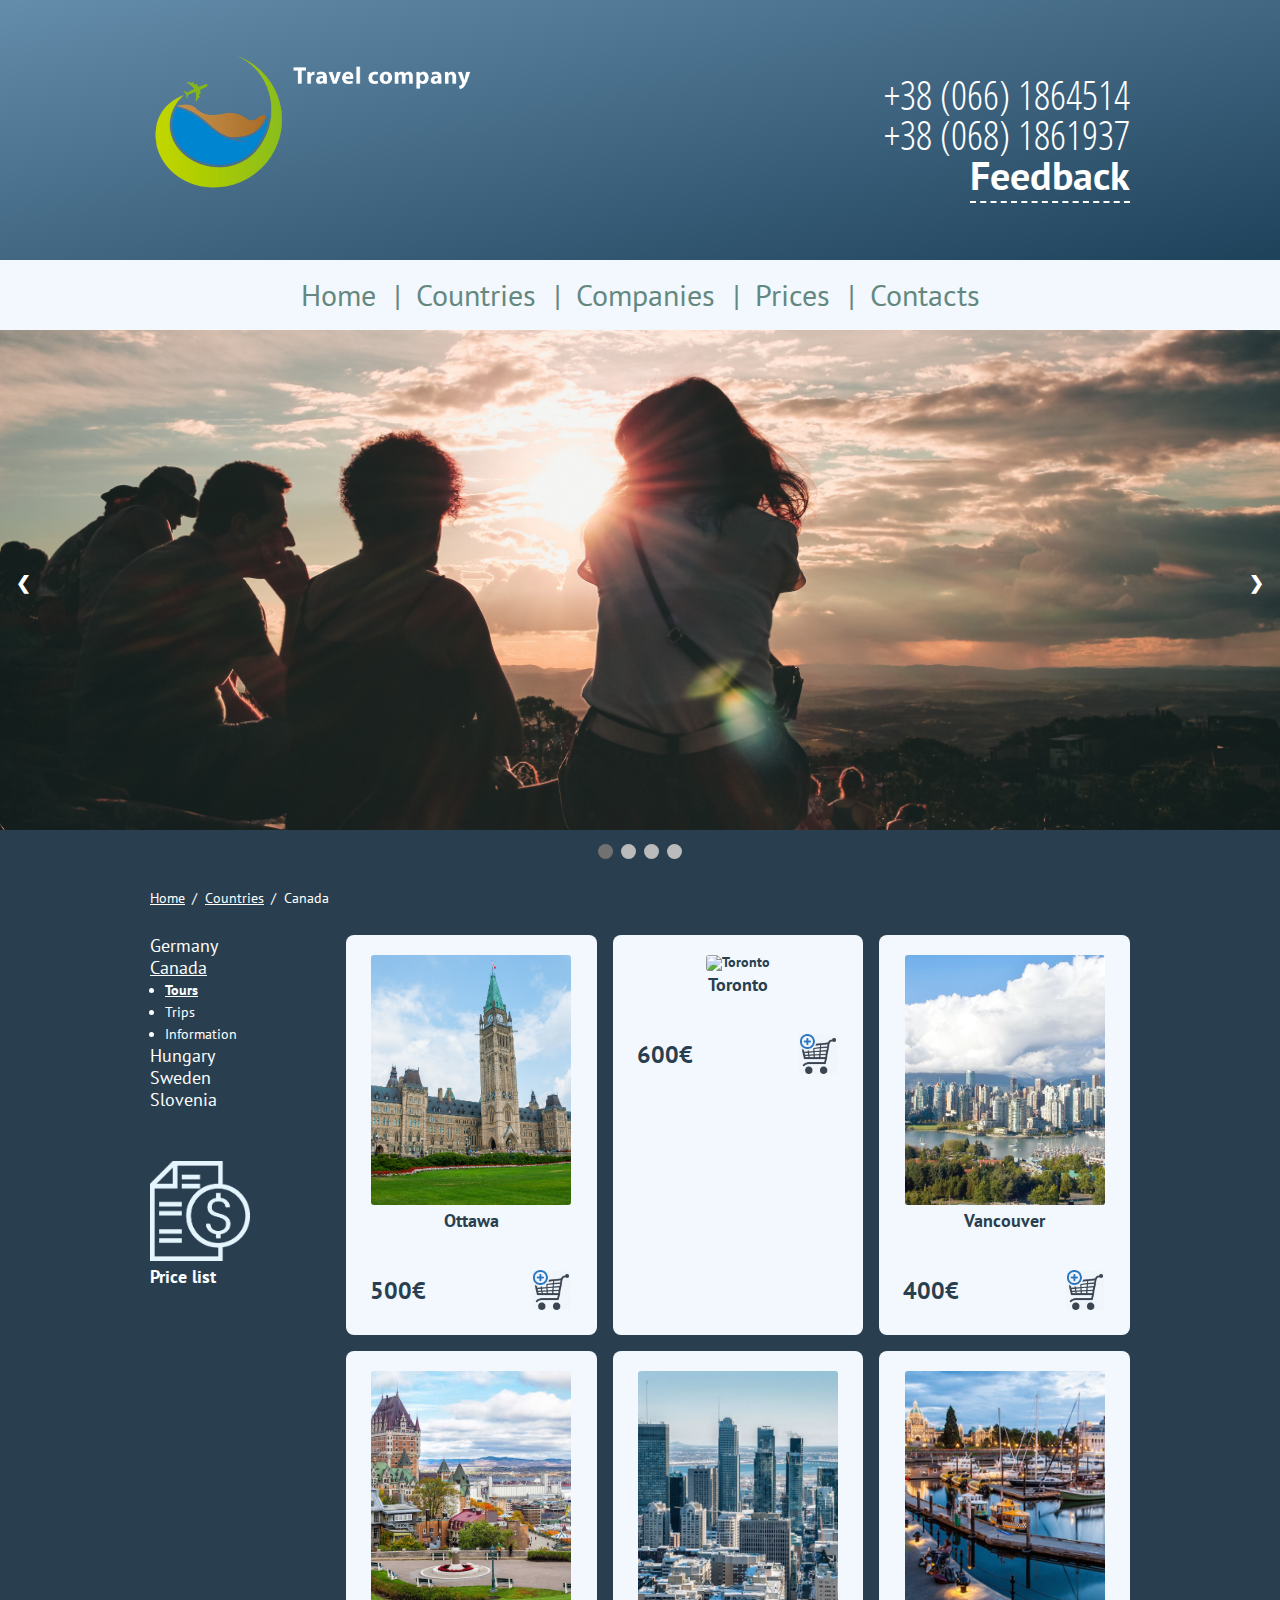
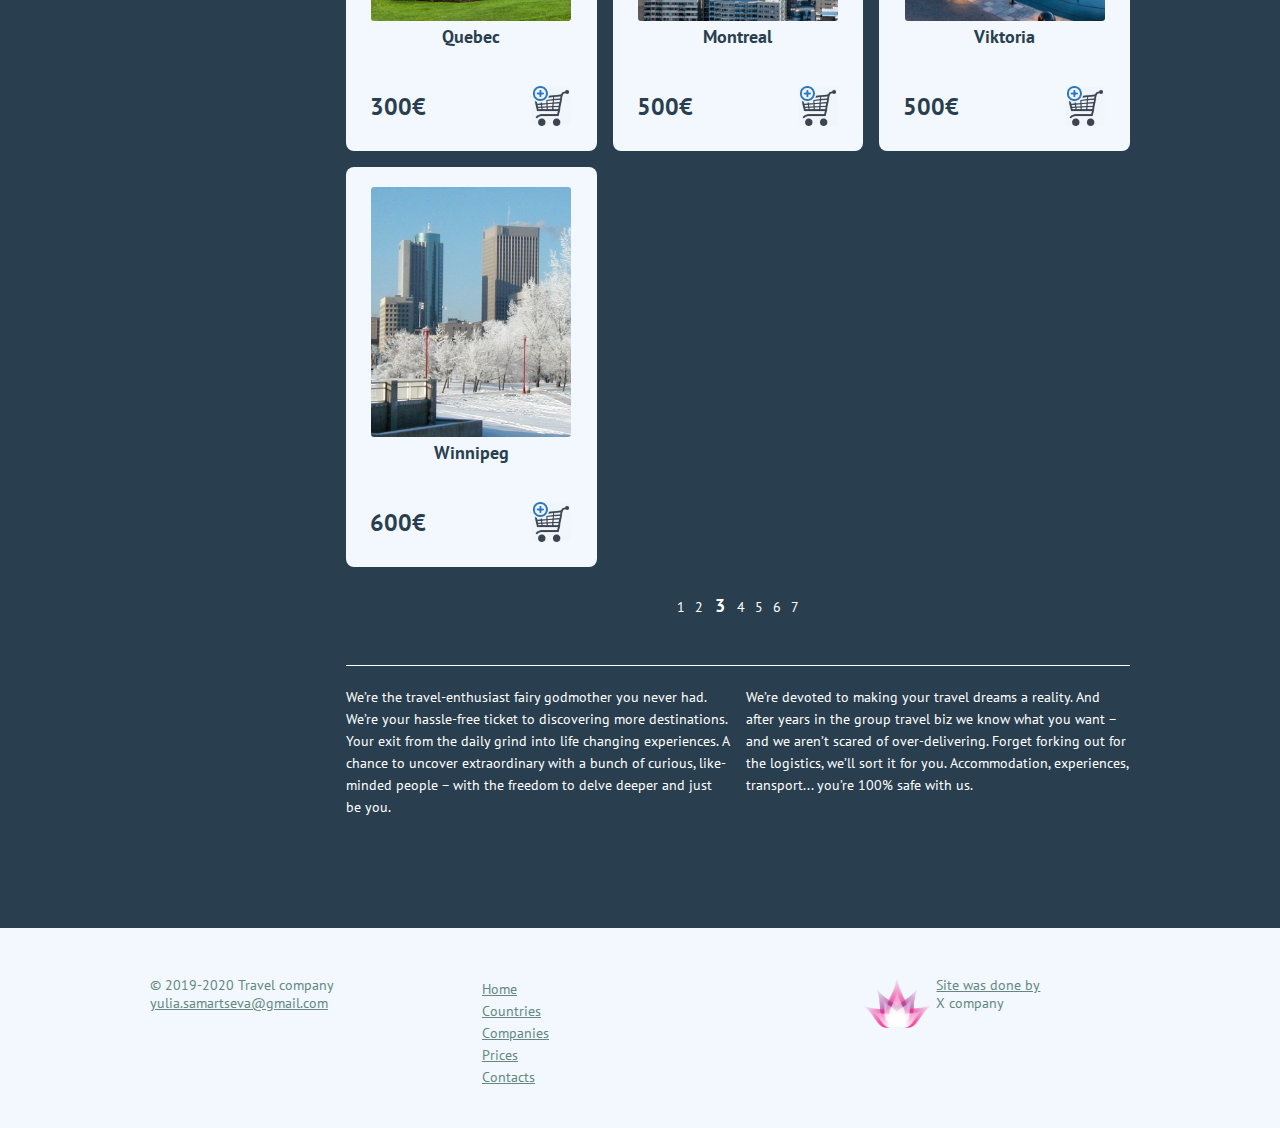
==== commit 085959e0: "add pages navigation" ====
--- a/index.html
+++ b/index.html
@@ -193,6 +193,18 @@
 
  		</div>
 
+ 		<nav class="pages">
+        	<ul>
+	          <li class="page-item"><a href="index.html">1</a></li><!--
+	          --><li class="page-item"><a href="index.html">2</a></li><!--
+	          --><li class="page-item-main"><a href="index.html">3</a></li><!--
+	          --><li class="page-item"><a href="index.html">4</a></li><!--
+	          --><li class="page-item"><a href="index.html">5</a></li><!--
+	          --><li class="page-item"><a href="index.html">6</a></li><!--
+	          --><li class="page-item"><a href="index.html">7</a></li>
+	        </ul>
+    	</nav>
+
 		<div class="about-company grid-1-2">
 			<p>
 				We’re the travel-enthusiast fairy godmother you never had. We’re your hassle-free ticket to discovering more destinations. Your exit from the daily grind into life changing experiences. A chance to uncover extraordinary with a bunch of curious, like-minded people – with the freedom to delve deeper and just be you.  
--- a/assets/stylesheets/styles.css
+++ b/assets/stylesheets/styles.css
@@ -158,7 +158,7 @@
   ========================================
 */
 
-a {
+a{
 	color: white;
 	text-decoration: none;
 }
@@ -521,6 +521,23 @@
 	margin-top: 40px;
 	margin-left: 60px;
 }
+.pages {
+	text-align: center;
+	margin-top: 30px;
+	margin-bottom: 50px;
+}
+.page-item {
+	display: inline-block;
+	margin-left: 5px;
+	margin-right: 5px;
+}
+.page-item-main {
+	display: inline-block;
+	margin-left: 7px;
+	margin-right: 7px;
+	font-weight: bold;
+	font-size: 18px;
+}
 
 /*
   ========================================
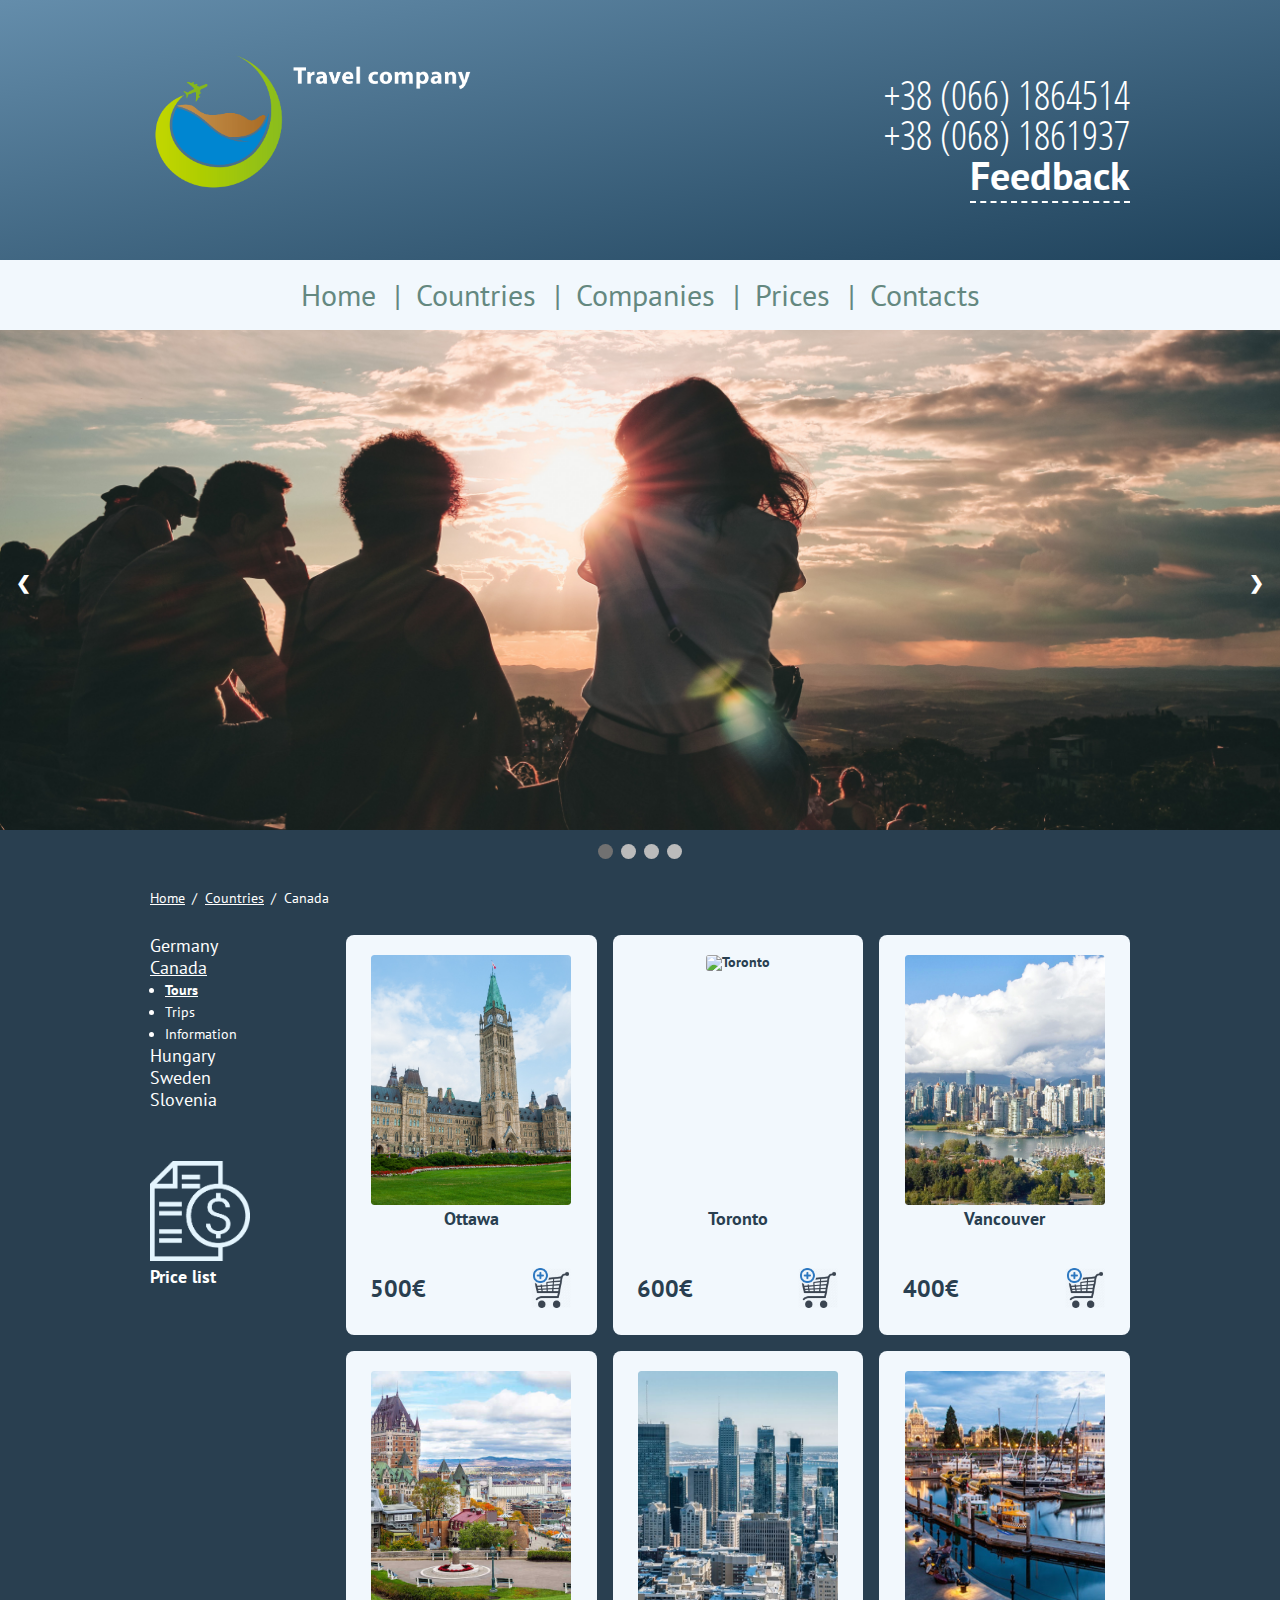
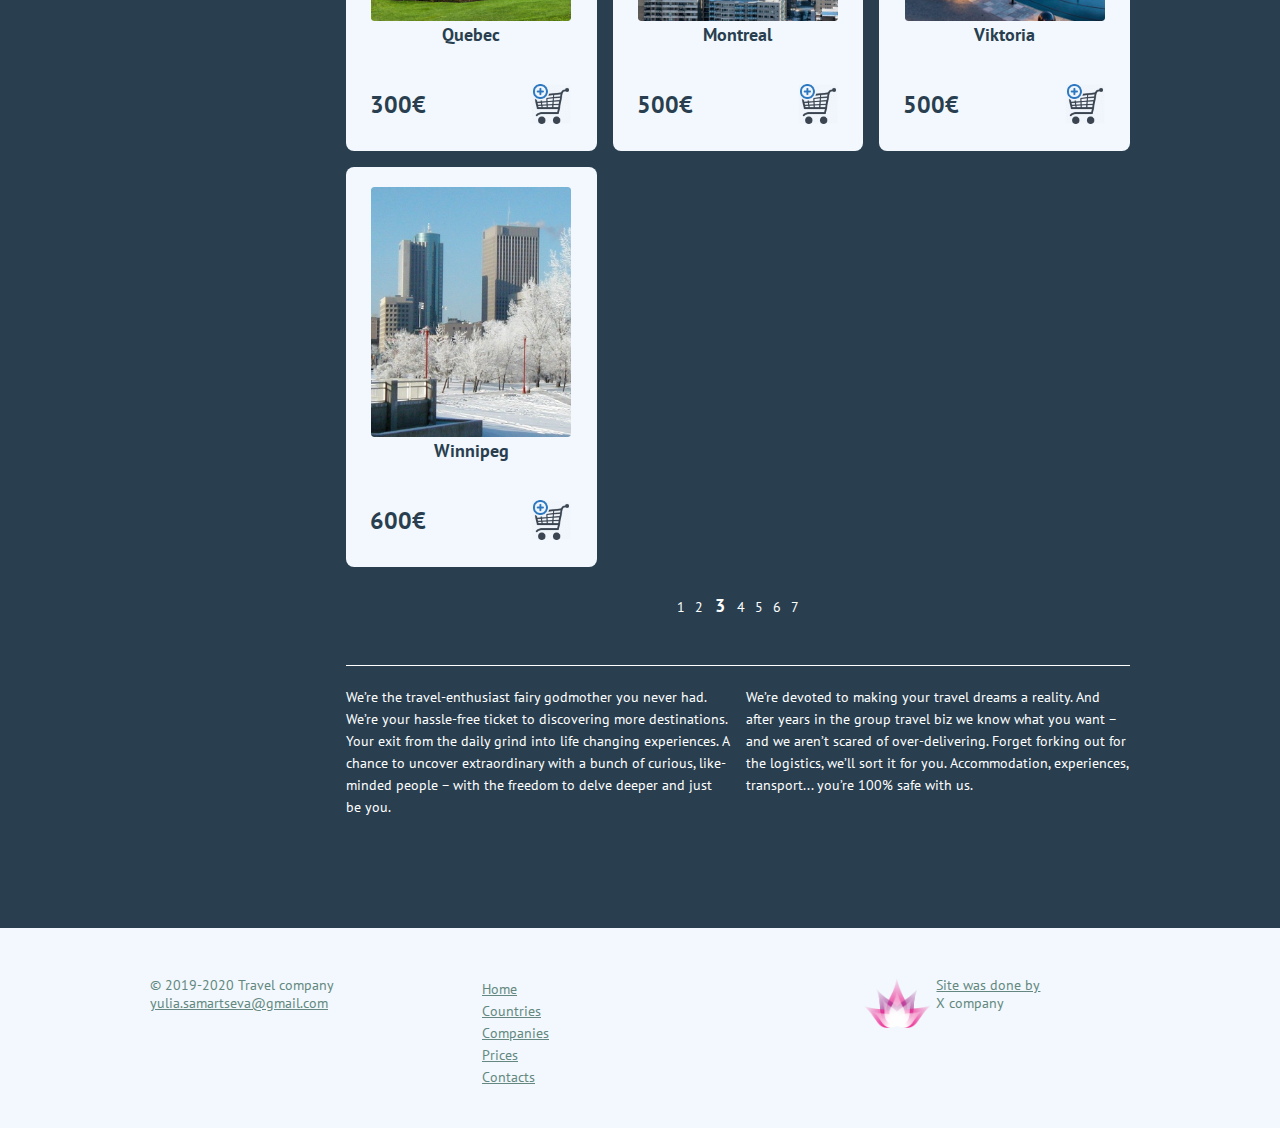
==== commit e7def293: "add hower zooming effect for pictures" ====
--- a/index.html
+++ b/index.html
@@ -4,6 +4,7 @@
 <head>
 	<meta charset="utf-8">
 	<title>Travel company</title>
+	<link rel="stylesheet" href="assets/stylesheets/clearfix.css">
 	<link rel="stylesheet" href="assets/stylesheets/styles.css">
 	<link href="https://fonts.googleapis.com/css?family=PT+Sans&display=swap" rel="stylesheet"> 
 </head>
@@ -37,11 +38,12 @@
           --><li class="nav-main-item"><a href="index.html">Countries</a></li><!--
           --><li class="nav-main-item"><a href="index.html">Companies</a></li><!--
           --><li class="nav-main-item"><a href="index.html">Prices</a></li><!--
-          --><li><a href="index.html">Contacts</a></li>
+          --><li><a href="contacts.html">Contacts</a></li>
         </ul>
     </nav>
 
-	    <!-- Slideshow container -->
+	<!-- Slideshow container -->
+
 	<div class="slideshow-container">
 
 	  <!-- Full-width images with number and caption text -->
@@ -62,13 +64,12 @@
 	    <img src="assets/images/slider/water.jpg">
 	  </div>
 
-	  <!-- Next and previous buttons -->
 	  <a class="prev" onclick="plusSlides(-1)">&#10094;</a>
 	  <a class="next" onclick="plusSlides(1)">&#10095;</a>
+
 	</div>
 	<br>
 
-	<!-- The dots/circles -->
 	<div style="text-align:center">
 	  <span class="dot" onclick="currentSlide(1)"></span> 
 	  <span class="dot" onclick="currentSlide(2)"></span> 
@@ -130,16 +131,20 @@
 
  			<div class="product-item">
  				<figure>
- 					<img src="assets/images/countries/canada/Ottawa.jpg" alt="Ottawa">
+ 					<div class="hover-container">
+ 						<img src="assets/images/countries/canada/Ottawa.jpg" alt="Ottawa">
+ 					</div>
  					<figcaption>Ottawa</figcaption>
  				</figure>
  				<p>500€</p>
-				<a href="index.html"><img class="add-to-cart" src="assets/images/add-to-cart.png" alt="Add to cart"></a>
- 			</div>
-
- 			<div class="product-item">
- 				<figure>
- 					<img src="assets/images/countries/canada/Toronto.jpg" alt="Toronto">
+				<a href="ottawa.html"><img class="add-to-cart" src="assets/images/add-to-cart.png" alt="Add to cart"></a>
+ 			</div>
+
+ 			<div class="product-item">
+ 				<figure>
+ 					<div class="hover-container">
+ 						<img src="assets/images/countries/canada/Toronto.jpg" alt="Toronto">
+ 					</div>
  					<figcaption>Toronto</figcaption>
  				</figure>
  				<p>600€</p>
@@ -148,7 +153,9 @@
 
  			<div class="product-item">
  				<figure>
- 					<img src="assets/images/countries/canada/Vancouver.jpg" alt="Vancouver">
+ 					<div class="hover-container">
+ 						<img src="assets/images/countries/canada/Vancouver.jpg" alt="Vancouver">
+ 					</div>
  					<figcaption>Vancouver</figcaption>
  				</figure>
  				<p>400€</p>
@@ -157,7 +164,9 @@
 
  			<div class="product-item">
  				<figure>
- 					<img src="assets/images/countries/canada/Quebec.jpg" alt="Quebec">
+ 					<div class="hover-container">
+ 						<img src="assets/images/countries/canada/Quebec.jpg" alt="Quebec">
+ 					</div>
  					<figcaption>Quebec</figcaption>
  				</figure>
  				<p>300€</p>
@@ -166,7 +175,9 @@
 
  			<div class="product-item">
  				<figure>
- 					<img src="assets/images/countries/canada/Montreal.jpg" alt="Montreal">
+ 					<div class="hover-container">
+ 						<img src="assets/images/countries/canada/Montreal.jpg" alt="Montreal">
+ 					</div>
  					<figcaption>Montreal</figcaption>
  				</figure>
  				<p>500€</p>
@@ -175,7 +186,9 @@
 
  			<div class="product-item">
  				<figure>
- 					<img src="assets/images/countries/canada/Viktoria.jpg" alt="Viktoria">
+ 					<div class="hover-container">
+ 						<img src="assets/images/countries/canada/Viktoria.jpg" alt="Viktoria">
+ 					</div>
  					<figcaption>Viktoria</figcaption>
  				</figure>
  				<p>500€</p>
@@ -184,7 +197,9 @@
 
  			<div class="product-item">
  				<figure>
- 					<img src="assets/images/countries/canada/Winnipeg.jpg" alt="Winnipeg">
+ 					<div class="hover-container">
+ 						<img src="assets/images/countries/canada/Winnipeg.jpg" alt="Winnipeg">
+ 					</div>
  					<figcaption>Winnipeg</figcaption>
  				</figure>
  				<p>600€</p>
@@ -263,7 +278,7 @@
 					<li><a href="index.html">Countries</a></li>
 					<li><a href="index.html">Companies</a></li>
 					<li><a href="index.html">Prices</a></li>
-					<li><a href="index.html">Contacts</a></li>
+					<li><a href="contacts.html">Contacts</a></li>
 		        </ul>
 
 		    </div><!--
--- a/assets/stylesheets/clearfix.css
+++ b/assets/stylesheets/clearfix.css
@@ -0,0 +1,67 @@
+/*
+  ========================================
+  Clearfix
+  ========================================
+*/
+
+/* http://meyerweb.com/eric/tools/css/reset/
+   v2.0 | 20110126
+   License: none (public domain)
+*/
+
+html, body, div, span, applet, object, iframe,
+h1, h2, h3, h4, h5, h6, p, blockquote, pre,
+a, abbr, acronym, address, big, cite, code,
+del, dfn, em, img, ins, kbd, q, s, samp,
+small, strike, strong, sub, sup, tt, var,
+b, u, i, center,
+dl, dt, dd, ol, ul, li,
+fieldset, form, label, legend,
+table, caption, tbody, tfoot, thead, tr, th, td,
+article, aside, canvas, details, embed,
+figure, figcaption, footer, header, hgroup,
+menu, nav, output, ruby, section, summary,
+time, mark, audio, video {
+  margin: 0;
+  padding: 0;
+  border: 0;
+  font-size: 100%;
+  font: inherit;
+  vertical-align: baseline;
+}
+/* HTML5 display-role reset for older browsers */
+article, aside, details, figcaption, figure,
+footer, header, hgroup, menu, nav, section {
+  display: block;
+}
+body {
+  line-height: 1;
+}
+ol, ul {
+  list-style: none;
+}
+blockquote, q {
+  quotes: none;
+}
+blockquote:before, blockquote:after,
+q:before, q:after {
+  content: '';
+  content: none;
+}
+table {
+  border-collapse: collapse;
+  border-spacing: 0;
+}
+
+.group:before,
+.group:after {
+  content: "";
+  display: table;
+}
+.group:after {
+  clear: both;
+}
+.group {
+  clear: both;
+  *zoom: 1;
+}
--- a/assets/stylesheets/styles.css
+++ b/assets/stylesheets/styles.css
@@ -1,71 +1,3 @@
-/*
-  ========================================
-  Clearfix
-  ========================================
-*/
-
-/* http://meyerweb.com/eric/tools/css/reset/
-   v2.0 | 20110126
-   License: none (public domain)
-*/
-
-html, body, div, span, applet, object, iframe,
-h1, h2, h3, h4, h5, h6, p, blockquote, pre,
-a, abbr, acronym, address, big, cite, code,
-del, dfn, em, img, ins, kbd, q, s, samp,
-small, strike, strong, sub, sup, tt, var,
-b, u, i, center,
-dl, dt, dd, ol, ul, li,
-fieldset, form, label, legend,
-table, caption, tbody, tfoot, thead, tr, th, td,
-article, aside, canvas, details, embed,
-figure, figcaption, footer, header, hgroup,
-menu, nav, output, ruby, section, summary,
-time, mark, audio, video {
-  margin: 0;
-  padding: 0;
-  border: 0;
-  font-size: 100%;
-  font: inherit;
-  vertical-align: baseline;
-}
-/* HTML5 display-role reset for older browsers */
-article, aside, details, figcaption, figure,
-footer, header, hgroup, menu, nav, section {
-  display: block;
-}
-body {
-  line-height: 1;
-}
-ol, ul {
-  list-style: none;
-}
-blockquote, q {
-  quotes: none;
-}
-blockquote:before, blockquote:after,
-q:before, q:after {
-  content: '';
-  content: none;
-}
-table {
-  border-collapse: collapse;
-  border-spacing: 0;
-}
-
-.group:before,
-.group:after {
-  content: "";
-  display: table;
-}
-.group:after {
-  clear: both;
-}
-.group {
-  clear: both;
-  *zoom: 1;
-}
-
 /*
   ========================================
   Custom styles
@@ -99,7 +31,8 @@
 	line-height: 22px;
 }
 * {
-	box-sizing:border-box;
+	-webkit-box-sizing:border-box;
+	        box-sizing:border-box;
 }
 
 /*
@@ -111,8 +44,8 @@
 header {
 	font-size: 30px;
 	background: #293f50;
-	background: -webkit-linear-gradient(to right bottom, #648DAB, #1F425B);
-	background:    -moz-linear-gradient(to right bottom, #648DAB, #1F425B);
+	background:         -webkit-gradient(linear, left top, right bottom, from(#648DAB), to(#1F425B));
+	background:         -o-linear-gradient(left top, #648DAB, #1F425B);
 	background:         linear-gradient(to right bottom, #648DAB, #1F425B);
 }
 .company-logo {
@@ -158,7 +91,7 @@
   ========================================
 */
 
-a{
+a {
 	color: white;
 	text-decoration: none;
 }
@@ -268,14 +201,12 @@
 	margin:auto;
 	width:100%;
 	height: 500px;
-	object-fit: cover;
-}
-
-/* Hide the images by default */
+	-o-object-fit: cover;
+	   object-fit: cover;
+}
 .mySlides {
 	display: none;
 }
-
 /* Next & previous buttons */
 .prev, .next {
 	cursor: pointer;
@@ -287,22 +218,24 @@
 	color: white;
 	font-weight: bold;
 	font-size: 18px;
+	-webkit-transition: 0.6s ease;
+	-o-transition: 0.6s ease;
 	transition: 0.6s ease;
 	border-radius: 0 3px 3px 0;
-	user-select: none;
-}
-
+	-webkit-user-select: none;
+	   -moz-user-select: none;
+	    -ms-user-select: none;
+	        user-select: none;
+}
 /* Position the "next button" to the right */
 .next {
 	right: 0;
 	border-radius: 3px 0 0 3px;
 }
-
 /* On hover, add a black background color with a little bit see-through */
 .prev:hover, .next:hover {
 	background-color: rgba(0,0,0,0.8);
 }
-
 /* The dots/bullets/indicators */
 .dot {
 	cursor: pointer;
@@ -312,26 +245,24 @@
 	background-color: #bbb;
 	border-radius: 50%;
 	display: inline-block;
+	-webkit-transition: background-color 0.6s ease;
+	-o-transition: background-color 0.6s ease;
 	transition: background-color 0.6s ease;
 }
-
 .active, .dot:hover {
 	background-color: #717171;
 }
-
-/* Fading animation */
 .fade {
 	-webkit-animation-name: fade;
 	-webkit-animation-duration: 2s;
 	animation-name: fade;
-	animation-duration: 3s;
-}
-
+	-webkit-animation-duration: 3s;
+	        animation-duration: 3s;
+}
 @-webkit-keyframes fade {
-	from {opacity: .4} 
+	from {opacity: .5} 
 	to {opacity: 1}
 }
-
 @keyframes fade {
 	from {opacity: .5} 
 	to {opacity: 1}
@@ -397,12 +328,16 @@
 */
 
 .grid-1-2 {
+    display: -ms-grid;
     display: grid;
+    -ms-grid-columns: 1fr 1rem 1fr;
     grid-template-columns: 1fr 1fr;
     grid-gap: 1rem;
 }
 .grid-1-3 {
+    display: -ms-grid;
     display: grid;
+    -ms-grid-columns: 1fr 1rem 1fr 1rem 1fr;
     grid-template-columns: 1fr 1fr 1fr;
     grid-gap: 1rem;
 }
@@ -499,12 +434,27 @@
 	font-weight: bold;
 }
 .product-item figure img {
+	
+	border-radius: 3px;
+	-o-object-fit: cover;
+	   object-fit: cover;
+	height: 250px;
+	width: 200px;
+	transition: transform .2s ease-out;
+}
+.hover-container {
+	overflow: hidden;
+	margin: 0 auto;
 	margin-top: 20px;
 	border-radius: 3px;
 	height: 250px;
 	width: 200px;
-	object-fit: cover;
-}
+}
+.product-item figure img:hover {
+	transform: scale(1.15);
+	overflow: hidden;
+}
+
 .product-item figcaption {
 	margin-top: 5px;
 	font-size: 18px;
@@ -552,4 +502,3 @@
     font-weight: normal;
     font-style: normal;
 }
-
